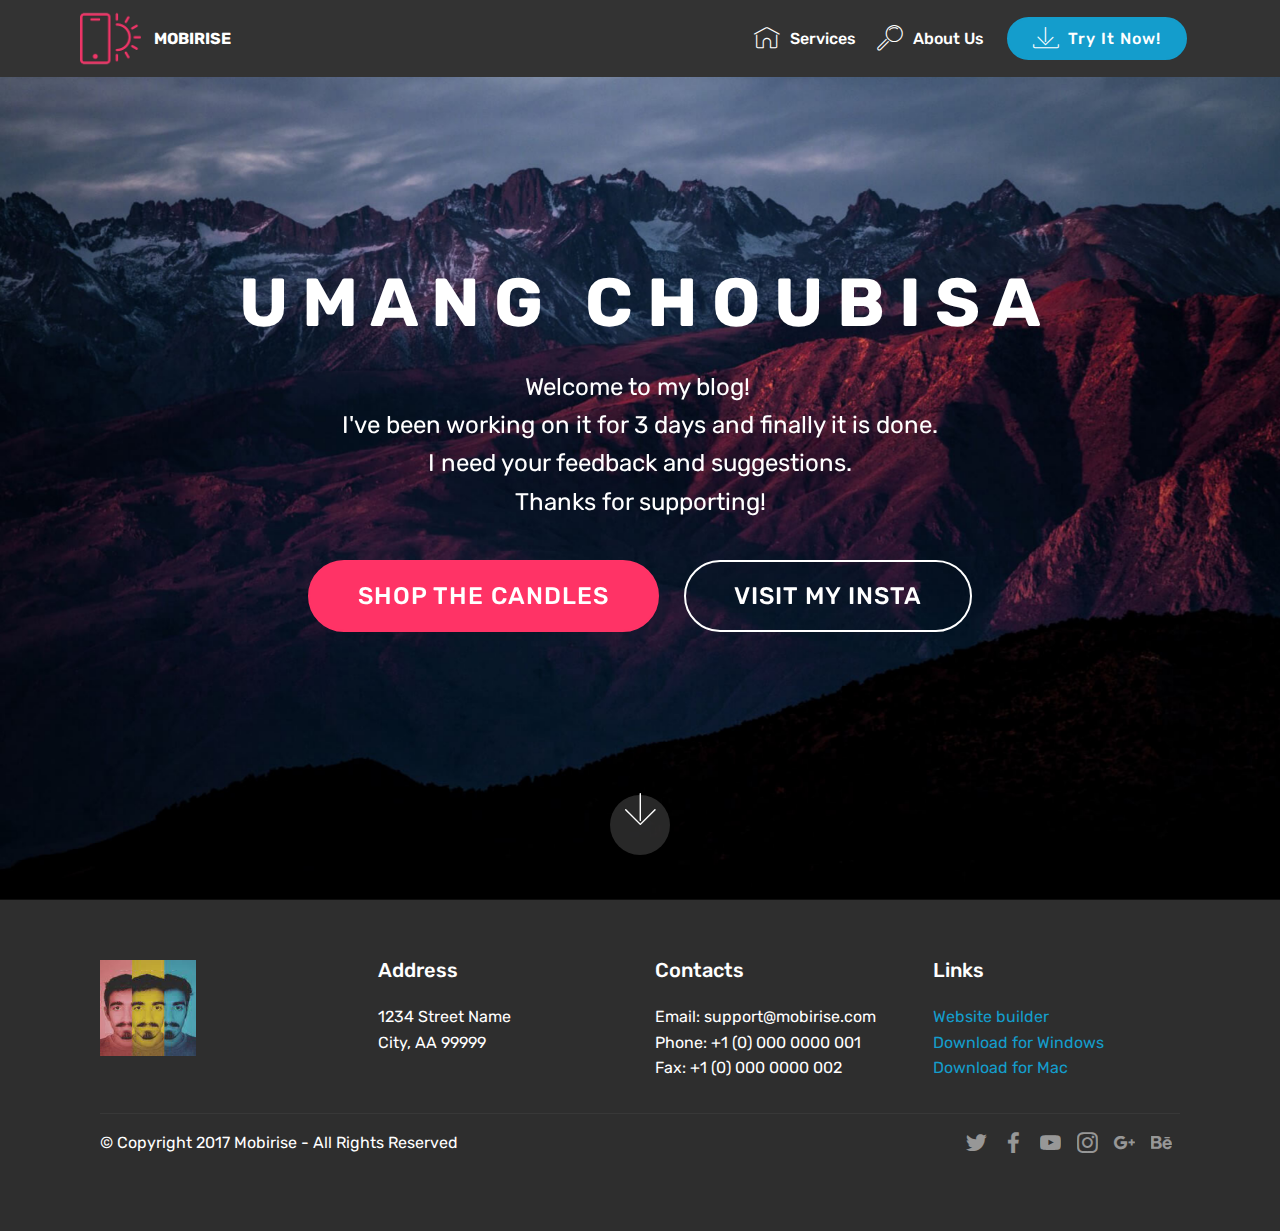
==== index.html @ 97d2ab3b "create github pages" ====
<!DOCTYPE html>
<html >
<head>
  <!-- Site made with Mobirise Website Builder v4.7.7, https://mobirise.com -->
  <meta charset="UTF-8">
  <meta http-equiv="X-UA-Compatible" content="IE=edge">
  <meta name="generator" content="Mobirise v4.7.7, mobirise.com">
  <meta name="viewport" content="width=device-width, initial-scale=1, minimum-scale=1">
  <link rel="shortcut icon" href="assets/images/logo2.png" type="image/x-icon">
  <meta name="description" content="">
  <title>Home</title>
  <link rel="stylesheet" href="assets/web/assets/mobirise-icons/mobirise-icons.css">
  <link rel="stylesheet" href="assets/tether/tether.min.css">
  <link rel="stylesheet" href="assets/bootstrap/css/bootstrap.min.css">
  <link rel="stylesheet" href="assets/bootstrap/css/bootstrap-grid.min.css">
  <link rel="stylesheet" href="assets/bootstrap/css/bootstrap-reboot.min.css">
  <link rel="stylesheet" href="assets/socicon/css/styles.css">
  <link rel="stylesheet" href="assets/dropdown/css/style.css">
  <link rel="stylesheet" href="assets/theme/css/style.css">
  <link rel="stylesheet" href="assets/mobirise/css/mbr-additional.css" type="text/css">
  
  
  
</head>
<body>
  <section class="menu cid-qTkzRZLJNu" once="menu" id="menu1-0">

    

    <nav class="navbar navbar-expand beta-menu navbar-dropdown align-items-center navbar-fixed-top navbar-toggleable-sm">
        <button class="navbar-toggler navbar-toggler-right" type="button" data-toggle="collapse" data-target="#navbarSupportedContent" aria-controls="navbarSupportedContent" aria-expanded="false" aria-label="Toggle navigation">
            <div class="hamburger">
                <span></span>
                <span></span>
                <span></span>
                <span></span>
            </div>
        </button>
        <div class="menu-logo">
            <div class="navbar-brand">
                <span class="navbar-logo">
                    <a href="https://mobirise.com">
                         <img src="assets/images/logo2.png" alt="Mobirise" style="height: 3.8rem;">
                    </a>
                </span>
                <span class="navbar-caption-wrap">
                    <a class="navbar-caption text-white display-4" href="https://mobirise.com">
                        MOBIRISE
                    </a>
                </span>
            </div>
        </div>
        <div class="collapse navbar-collapse" id="navbarSupportedContent">
            <ul class="navbar-nav nav-dropdown" data-app-modern-menu="true"><li class="nav-item">
                    <a class="nav-link link text-white display-4" href="https://mobirise.com">
                        <span class="mbri-home mbr-iconfont mbr-iconfont-btn"></span>
                        Services
                    </a>
                </li>
                <li class="nav-item">
                    <a class="nav-link link text-white display-4" href="https://mobirise.com">
                        <span class="mbri-search mbr-iconfont mbr-iconfont-btn"></span>
                        About Us
                    </a>
                </li></ul>
            <div class="navbar-buttons mbr-section-btn"><a class="btn btn-sm btn-primary display-4" href="https://mobirise.com">
                    <span class="mbri-save mbr-iconfont mbr-iconfont-btn "></span>
                    Try It Now!
                </a></div>
        </div>
    </nav>
</section>

<section class="engine"><a href="https://mobirise.me/u">bootstrap responsive templates</a></section><section class="cid-qTkA127IK8 mbr-fullscreen mbr-parallax-background" id="header2-1">

    

    

    <div class="container align-center">
        <div class="row justify-content-md-center">
            <div class="mbr-white col-md-10">
                <h1 class="mbr-section-title mbr-bold pb-3 mbr-fonts-style display-1">U M A N G &nbsp; C H O U B I S A</h1>
                
                <p class="mbr-text pb-3 mbr-fonts-style display-5">Welcome to my blog!&nbsp;<br>I've been working on it for 3 days and finally it is done.<br>I need your feedback and suggestions.<br>Thanks for supporting!</p>
                <div class="mbr-section-btn"><a class="btn btn-md btn-secondary display-5" href="https://mobirise.com">SHOP THE CANDLES</a>
                    <a class="btn btn-md btn-white-outline display-5" href="https://mobirise.com">VISIT MY INSTA</a></div>
            </div>
        </div>
    </div>
    <div class="mbr-arrow hidden-sm-down" aria-hidden="true">
        <a href="#next">
            <i class="mbri-down mbr-iconfont"></i>
        </a>
    </div>
</section>

<section class="cid-qTkAaeaxX5" id="footer1-2">

    

    

    <div class="container">
        <div class="media-container-row content text-white">
            <div class="col-12 col-md-3">
                <div class="media-wrap">
                    <a href="https://instagram.com/1mole_umang" target="_blank">
                        <img src="assets/images/30086499-2031780117078083-8196271169687519232-n-150x150.jpg" alt="Insta Profile" title="">
                    </a>
                </div>
            </div>
            <div class="col-12 col-md-3 mbr-fonts-style display-7">
                <h5 class="pb-3">
                    Address
                </h5>
                <p class="mbr-text">
                    1234 Street Name
                    <br>City, AA 99999
                </p>
            </div>
            <div class="col-12 col-md-3 mbr-fonts-style display-7">
                <h5 class="pb-3">
                    Contacts
                </h5>
                <p class="mbr-text">
                    Email: support@mobirise.com
                    <br>Phone: +1 (0) 000 0000 001
                    <br>Fax: +1 (0) 000 0000 002
                </p>
            </div>
            <div class="col-12 col-md-3 mbr-fonts-style display-7">
                <h5 class="pb-3">
                    Links
                </h5>
                <p class="mbr-text">
                    <a class="text-primary" href="https://mobirise.com/">Website builder</a>
                    <br><a class="text-primary" href="https://mobirise.com/mobirise-free-win.zip">Download for Windows</a>
                    <br><a class="text-primary" href="https://mobirise.com/mobirise-free-mac.zip">Download for Mac</a>
                </p>
            </div>
        </div>
        <div class="footer-lower">
            <div class="media-container-row">
                <div class="col-sm-12">
                    <hr>
                </div>
            </div>
            <div class="media-container-row mbr-white">
                <div class="col-sm-6 copyright">
                    <p class="mbr-text mbr-fonts-style display-7">
                        © Copyright 2017 Mobirise - All Rights Reserved
                    </p>
                </div>
                <div class="col-md-6">
                    <div class="social-list align-right">
                        <div class="soc-item">
                            <a href="https://twitter.com/mobirise" target="_blank">
                                <span class="socicon-twitter socicon mbr-iconfont mbr-iconfont-social"></span>
                            </a>
                        </div>
                        <div class="soc-item">
                            <a href="https://www.facebook.com/pages/Mobirise/1616226671953247" target="_blank">
                                <span class="socicon-facebook socicon mbr-iconfont mbr-iconfont-social"></span>
                            </a>
                        </div>
                        <div class="soc-item">
                            <a href="https://www.youtube.com/c/mobirise" target="_blank">
                                <span class="socicon-youtube socicon mbr-iconfont mbr-iconfont-social"></span>
                            </a>
                        </div>
                        <div class="soc-item">
                            <a href="https://instagram.com/mobirise" target="_blank">
                                <span class="socicon-instagram socicon mbr-iconfont mbr-iconfont-social"></span>
                            </a>
                        </div>
                        <div class="soc-item">
                            <a href="https://plus.google.com/u/0/+Mobirise" target="_blank">
                                <span class="socicon-googleplus socicon mbr-iconfont mbr-iconfont-social"></span>
                            </a>
                        </div>
                        <div class="soc-item">
                            <a href="https://www.behance.net/Mobirise" target="_blank">
                                <span class="socicon-behance socicon mbr-iconfont mbr-iconfont-social"></span>
                            </a>
                        </div>
                    </div>
                </div>
            </div>
        </div>
    </div>
</section>


  <script src="assets/web/assets/jquery/jquery.min.js"></script>
  <script src="assets/popper/popper.min.js"></script>
  <script src="assets/tether/tether.min.js"></script>
  <script src="assets/bootstrap/js/bootstrap.min.js"></script>
  <script src="assets/dropdown/js/script.min.js"></script>
  <script src="assets/touchswipe/jquery.touch-swipe.min.js"></script>
  <script src="assets/parallax/jarallax.min.js"></script>
  <script src="assets/smoothscroll/smooth-scroll.js"></script>
  <script src="assets/theme/js/script.js"></script>
  
  
</body>
</html>
---- assets/web/assets/mobirise-icons/mobirise-icons.css ----
@font-face {
  font-family: 'MobiriseIcons';
  src:  url('mobirise-icons.eot?spat4u');
  src:  url('mobirise-icons.eot?spat4u#iefix') format('embedded-opentype'),
    url('mobirise-icons.ttf?spat4u') format('truetype'),
    url('mobirise-icons.woff?spat4u') format('woff'),
    url('mobirise-icons.svg?spat4u#MobiriseIcons') format('svg');
  font-weight: normal;
  font-style: normal;
}

[class^="mbri-"], [class*=" mbri-"] {
  /* use !important to prevent issues with browser extensions that change fonts */
  font-family: MobiriseIcons !important;
  speak: none;
  font-style: normal;
  font-weight: normal;
  font-variant: normal;
  text-transform: none;
  line-height: 1;

  /* Better Font Rendering =========== */
  -webkit-font-smoothing: antialiased;
  -moz-osx-font-smoothing: grayscale;
}

.mbri-add-submenu:before {
  content: "\e900";
}
.mbri-alert:before {
  content: "\e901";
}
.mbri-align-center:before {
  content: "\e902";
}
.mbri-align-justify:before {
  content: "\e903";
}
.mbri-align-left:before {
  content: "\e904";
}
.mbri-align-right:before {
  content: "\e905";
}
.mbri-android:before {
  content: "\e906";
}
.mbri-apple:before {
  content: "\e907";
}
.mbri-arrow-down:before {
  content: "\e908";
}
.mbri-arrow-next:before {
  content: "\e909";
}
.mbri-arrow-prev:before {
  content: "\e90a";
}
.mbri-arrow-up:before {
  content: "\e90b";
}
.mbri-bold:before {
  content: "\e90c";
}
.mbri-bookmark:before {
  content: "\e90d";
}
.mbri-bootstrap:before {
  content: "\e90e";
}
.mbri-briefcase:before {
  content: "\e90f";
}
.mbri-browse:before {
  content: "\e910";
}
.mbri-bulleted-list:before {
  content: "\e911";
}
.mbri-calendar:before {
  content: "\e912";
}
.mbri-camera:before {
  content: "\e913";
}
.mbri-cart-add:before {
  content: "\e914";
}
.mbri-cart-full:before {
  content: "\e915";
}
.mbri-cash:before {
  content: "\e916";
}
.mbri-change-style:before {
  content: "\e917";
}
.mbri-chat:before {
  content: "\e918";
}
.mbri-clock:before {
  content: "\e919";
}
.mbri-close:before {
  content: "\e91a";
}
.mbri-cloud:before {
  content: "\e91b";
}
.mbri-code:before {
  content: "\e91c";
}
.mbri-contact-form:before {
  content: "\e91d";
}
.mbri-credit-card:before {
  content: "\e91e";
}
.mbri-cursor-click:before {
  content: "\e91f";
}
.mbri-cust-feedback:before {
  content: "\e920";
}
.mbri-database:before {
  content: "\e921";
}
.mbri-delivery:before {
  content: "\e922";
}
.mbri-desktop:before {
  content: "\e923";
}
.mbri-devices:before {
  content: "\e924";
}
.mbri-down:before {
  content: "\e925";
}
.mbri-download:before {
  content: "\e989";
}
.mbri-drag-n-drop:before {
  content: "\e927";
}
.mbri-drag-n-drop2:before {
  content: "\e928";
}
.mbri-edit:before {
  content: "\e929";
}
.mbri-edit2:before {
  content: "\e92a";
}
.mbri-error:before {
  content: "\e92b";
}
.mbri-extension:before {
  content: "\e92c";
}
.mbri-features:before {
  content: "\e92d";
}
.mbri-file:before {
  content: "\e92e";
}
.mbri-flag:before {
  content: "\e92f";
}
.mbri-folder:before {
  content: "\e930";
}
.mbri-gift:before {
  content: "\e931";
}
.mbri-github:before {
  content: "\e932";
}
.mbri-globe:before {
  content: "\e933";
}
.mbri-globe-2:before {
  content: "\e934";
}
.mbri-growing-chart:before {
  content: "\e935";
}
.mbri-hearth:before {
  content: "\e936";
}
.mbri-help:before {
  content: "\e937";
}
.mbri-home:before {
  content: "\e938";
}
.mbri-hot-cup:before {
  content: "\e939";
}
.mbri-idea:before {
  content: "\e93a";
}
.mbri-image-gallery:before {
  content: "\e93b";
}
.mbri-image-slider:before {
  content: "\e93c";
}
.mbri-info:before {
  content: "\e93d";
}
.mbri-italic:before {
  content: "\e93e";
}
.mbri-key:before {
  content: "\e93f";
}
.mbri-laptop:before {
  content: "\e940";
}
.mbri-layers:before {
  content: "\e941";
}
.mbri-left-right:before {
  content: "\e942";
}
.mbri-left:before {
  content: "\e943";
}
.mbri-letter:before {
  content: "\e944";
}
.mbri-like:before {
  content: "\e945";
}
.mbri-link:before {
  content: "\e946";
}
.mbri-lock:before {
  content: "\e947";
}
.mbri-login:before {
  content: "\e948";
}
.mbri-logout:before {
  content: "\e949";
}
.mbri-magic-stick:before {
  content: "\e94a";
}
.mbri-map-pin:before {
  content: "\e94b";
}
.mbri-menu:before {
  content: "\e94c";
}
.mbri-mobile:before {
  content: "\e94d";
}
.mbri-mobile2:before {
  content: "\e94e";
}
.mbri-mobirise:before {
  content: "\e94f";
}
.mbri-more-horizontal:before {
  content: "\e950";
}
.mbri-more-vertical:before {
  content: "\e951";
}
.mbri-music:before {
  content: "\e952";
}
.mbri-new-file:before {
  content: "\e953";
}
.mbri-numbered-list:before {
  content: "\e954";
}
.mbri-opened-folder:before {
  content: "\e955";
}
.mbri-pages:before {
  content: "\e956";
}
.mbri-paper-plane:before {
  content: "\e957";
}
.mbri-paperclip:before {
  content: "\e958";
}
.mbri-photo:before {
  content: "\e959";
}
.mbri-photos:before {
  content: "\e95a";
}
.mbri-pin:before {
  content: "\e95b";
}
.mbri-play:before {
  content: "\e95c";
}
.mbri-plus:before {
  content: "\e95d";
}
.mbri-preview:before {
  content: "\e95e";
}
.mbri-print:before {
  content: "\e95f";
}
.mbri-protect:before {
  content: "\e960";
}
.mbri-question:before {
  content: "\e961";
}
.mbri-quote-left:before {
  content: "\e962";
}
.mbri-quote-right:before {
  content: "\e963";
}
.mbri-refresh:before {
  content: "\e964";
}
.mbri-responsive:before {
  content: "\e965";
}
.mbri-right:before {
  content: "\e966";
}
.mbri-rocket:before {
  content: "\e967";
}
.mbri-sad-face:before {
  content: "\e968";
}
.mbri-sale:before {
  content: "\e969";
}
.mbri-save:before {
  content: "\e96a";
}
.mbri-search:before {
  content: "\e96b";
}
.mbri-setting:before {
  content: "\e96c";
}
.mbri-setting2:before {
  content: "\e96d";
}
.mbri-setting3:before {
  content: "\e96e";
}
.mbri-share:before {
  content: "\e96f";
}
.mbri-shopping-bag:before {
  content: "\e970";
}
.mbri-shopping-basket:before {
  content: "\e971";
}
.mbri-shopping-cart:before {
  content: "\e972";
}
.mbri-sites:before {
  content: "\e973";
}
.mbri-smile-face:before {
  content: "\e974";
}
.mbri-speed:before {
  content: "\e975";
}
.mbri-star:before {
  content: "\e976";
}
.mbri-success:before {
  content: "\e977";
}
.mbri-sun:before {
  content: "\e978";
}
.mbri-sun2:before {
  content: "\e979";
}
.mbri-tablet:before {
  content: "\e97a";
}
.mbri-tablet-vertical:before {
  content: "\e97b";
}
.mbri-target:before {
  content: "\e97c";
}
.mbri-timer:before {
  content: "\e97d";
}
.mbri-to-ftp:before {
  content: "\e97e";
}
.mbri-to-local-drive:before {
  content: "\e97f";
}
.mbri-touch-swipe:before {
  content: "\e980";
}
.mbri-touch:before {
  content: "\e981";
}
.mbri-trash:before {
  content: "\e982";
}
.mbri-underline:before {
  content: "\e983";
}
.mbri-unlink:before {
  content: "\e984";
}
.mbri-unlock:before {
  content: "\e985";
}
.mbri-up-down:before {
  content: "\e986";
}
.mbri-up:before {
  content: "\e987";
}
.mbri-update:before {
  content: "\e988";
}
.mbri-upload:before {
 content: "\e926"; 
}
.mbri-user:before {
  content: "\e98a";
}
.mbri-user2:before {
  content: "\e98b";
}
.mbri-users:before {
  content: "\e98c";
}
.mbri-video:before {
  content: "\e98d";
}
.mbri-video-play:before {
  content: "\e98e";
}
.mbri-watch:before {
  content: "\e98f";
}
.mbri-website-theme:before {
  content: "\e990";
}
.mbri-wifi:before {
  content: "\e991";
}
.mbri-windows:before {
  content: "\e992";
}
.mbri-zoom-out:before {
  content: "\e993";
}
.mbri-redo:before {
  content: "\e994";
}
.mbri-undo:before {
  content: "\e995";
}
---- assets/socicon/css/styles.css ----
@charset "UTF-8";

@font-face {
  font-family: "socicon";
  src:url("../fonts/socicon.eot");
  src:url("../fonts/socicon.eot?#iefix") format("embedded-opentype"),
    url("../fonts/socicon.woff") format("woff"),
    url("../fonts/socicon.ttf") format("truetype"),
    url("../fonts/socicon.svg#socicon") format("svg");
  font-weight: normal;
  font-style: normal;

}

[data-icon]:before {
  font-family: "socicon" !important;
  content: attr(data-icon);
  font-style: normal !important;
  font-weight: normal !important;
  font-variant: normal !important;
  text-transform: none !important;
  speak: none;
  line-height: 1;
  -webkit-font-smoothing: antialiased;
  -moz-osx-font-smoothing: grayscale;
}

[class^="socicon-"]:before,
[class*=" socicon-"]:before {
  font-family: "socicon" !important;
  font-style: normal !important;
  font-weight: normal !important;
  font-variant: normal !important;
  text-transform: none !important;
  speak: none;
  line-height: 1;
  -webkit-font-smoothing: antialiased;
  -moz-osx-font-smoothing: grayscale;
}

.socicon-modelmayhem:before {
  content: "\e000";
}
.socicon-mixcloud:before {
  content: "\e001";
}
.socicon-drupal:before {
  content: "\e002";
}
.socicon-swarm:before {
  content: "\e003";
}
.socicon-istock:before {
  content: "\e004";
}
.socicon-yammer:before {
  content: "\e005";
}
.socicon-ello:before {
  content: "\e006";
}
.socicon-stackoverflow:before {
  content: "\e007";
}
.socicon-persona:before {
  content: "\e008";
}
.socicon-triplej:before {
  content: "\e009";
}
.socicon-houzz:before {
  content: "\e00a";
}
.socicon-rss:before {
  content: "\e00b";
}
.socicon-paypal:before {
  content: "\e00c";
}
.socicon-odnoklassniki:before {
  content: "\e00d";
}
.socicon-airbnb:before {
  content: "\e00e";
}
.socicon-periscope:before {
  content: "\e00f";
}
.socicon-outlook:before {
  content: "\e010";
}
.socicon-coderwall:before {
  content: "\e011";
}
.socicon-tripadvisor:before {
  content: "\e012";
}
.socicon-appnet:before {
  content: "\e013";
}
.socicon-goodreads:before {
  content: "\e014";
}
.socicon-tripit:before {
  content: "\e015";
}
.socicon-lanyrd:before {
  content: "\e016";
}
.socicon-slideshare:before {
  content: "\e017";
}
.socicon-buffer:before {
  content: "\e018";
}
.socicon-disqus:before {
  content: "\e019";
}
.socicon-vkontakte:before {
  content: "\e01a";
}
.socicon-whatsapp:before {
  content: "\e01b";
}
.socicon-patreon:before {
  content: "\e01c";
}
.socicon-storehouse:before {
  content: "\e01d";
}
.socicon-pocket:before {
  content: "\e01e";
}
.socicon-mail:before {
  content: "\e01f";
}
.socicon-blogger:before {
  content: "\e020";
}
.socicon-technorati:before {
  content: "\e021";
}
.socicon-reddit:before {
  content: "\e022";
}
.socicon-dribbble:before {
  content: "\e023";
}
.socicon-stumbleupon:before {
  content: "\e024";
}
.socicon-digg:before {
  content: "\e025";
}
.socicon-envato:before {
  content: "\e026";
}
.socicon-behance:before {
  content: "\e027";
}
.socicon-delicious:before {
  content: "\e028";
}
.socicon-deviantart:before {
  content: "\e029";
}
.socicon-forrst:before {
  content: "\e02a";
}
.socicon-play:before {
  content: "\e02b";
}
.socicon-zerply:before {
  content: "\e02c";
}
.socicon-wikipedia:before {
  content: "\e02d";
}
.socicon-apple:before {
  content: "\e02e";
}
.socicon-flattr:before {
  content: "\e02f";
}
.socicon-github:before {
  content: "\e030";
}
.socicon-renren:before {
  content: "\e031";
}
.socicon-friendfeed:before {
  content: "\e032";
}
.socicon-newsvine:before {
  content: "\e033";
}
.socicon-identica:before {
  content: "\e034";
}
.socicon-bebo:before {
  content: "\e035";
}
.socicon-zynga:before {
  content: "\e036";
}
.socicon-steam:before {
  content: "\e037";
}
.socicon-xbox:before {
  content: "\e038";
}
.socicon-windows:before {
  content: "\e039";
}
.socicon-qq:before {
  content: "\e03a";
}
.socicon-douban:before {
  content: "\e03b";
}
.socicon-meetup:before {
  content: "\e03c";
}
.socicon-playstation:before {
  content: "\e03d";
}
.socicon-android:before {
  content: "\e03e";
}
.socicon-snapchat:before {
  content: "\e03f";
}
.socicon-twitter:before {
  content: "\e040";
}
.socicon-facebook:before {
  content: "\e041";
}
.socicon-googleplus:before {
  content: "\e042";
}
.socicon-pinterest:before {
  content: "\e043";
}
.socicon-foursquare:before {
  content: "\e044";
}
.socicon-yahoo:before {
  content: "\e045";
}
.socicon-skype:before {
  content: "\e046";
}
.socicon-yelp:before {
  content: "\e047";
}
.socicon-feedburner:before {
  content: "\e048";
}
.socicon-linkedin:before {
  content: "\e049";
}
.socicon-viadeo:before {
  content: "\e04a";
}
.socicon-xing:before {
  content: "\e04b";
}
.socicon-myspace:before {
  content: "\e04c";
}
.socicon-soundcloud:before {
  content: "\e04d";
}
.socicon-spotify:before {
  content: "\e04e";
}
.socicon-grooveshark:before {
  content: "\e04f";
}
.socicon-lastfm:before {
  content: "\e050";
}
.socicon-youtube:before {
  content: "\e051";
}
.socicon-vimeo:before {
  content: "\e052";
}
.socicon-dailymotion:before {
  content: "\e053";
}
.socicon-vine:before {
  content: "\e054";
}
.socicon-flickr:before {
  content: "\e055";
}
.socicon-500px:before {
  content: "\e056";
}
.socicon-wordpress:before {
  content: "\e058";
}
.socicon-tumblr:before {
  content: "\e059";
}
.socicon-twitch:before {
  content: "\e05a";
}
.socicon-8tracks:before {
  content: "\e05b";
}
.socicon-amazon:before {
  content: "\e05c";
}
.socicon-icq:before {
  content: "\e05d";
}
.socicon-smugmug:before {
  content: "\e05e";
}
.socicon-ravelry:before {
  content: "\e05f";
}
.socicon-weibo:before {
  content: "\e060";
}
.socicon-baidu:before {
  content: "\e061";
}
.socicon-angellist:before {
  content: "\e062";
}
.socicon-ebay:before {
  content: "\e063";
}
.socicon-imdb:before {
  content: "\e064";
}
.socicon-stayfriends:before {
  content: "\e065";
}
.socicon-residentadvisor:before {
  content: "\e066";
}
.socicon-google:before {
  content: "\e067";
}
.socicon-yandex:before {
  content: "\e068";
}
.socicon-sharethis:before {
  content: "\e069";
}
.socicon-bandcamp:before {
  content: "\e06a";
}
.socicon-itunes:before {
  content: "\e06b";
}
.socicon-deezer:before {
  content: "\e06c";
}
.socicon-telegram:before {
  content: "\e06e";
}
.socicon-openid:before {
  content: "\e06f";
}
.socicon-amplement:before {
  content: "\e070";
}
.socicon-viber:before {
  content: "\e071";
}
.socicon-zomato:before {
  content: "\e072";
}
.socicon-draugiem:before {
  content: "\e074";
}
.socicon-endomodo:before {
  content: "\e075";
}
.socicon-filmweb:before {
  content: "\e076";
}
.socicon-stackexchange:before {
  content: "\e077";
}
.socicon-wykop:before {
  content: "\e078";
}
.socicon-teamspeak:before {
  content: "\e079";
}
.socicon-teamviewer:before {
  content: "\e07a";
}
.socicon-ventrilo:before {
  content: "\e07b";
}
.socicon-younow:before {
  content: "\e07c";
}
.socicon-raidcall:before {
  content: "\e07d";
}
.socicon-mumble:before {
  content: "\e07e";
}
.socicon-medium:before {
  content: "\e06d";
}
.socicon-bebee:before {
  content: "\e07f";
}
.socicon-hitbox:before {
  content: "\e080";
}
.socicon-reverbnation:before {
  content: "\e081";
}
.socicon-formulr:before {
  content: "\e082";
}
.socicon-instagram:before {
  content: "\e057";
}
.socicon-battlenet:before {
  content: "\e083";
}
.socicon-chrome:before {
  content: "\e084";
}
.socicon-discord:before {
  content: "\e086";
}
.socicon-issuu:before {
  content: "\e087";
}
.socicon-macos:before {
  content: "\e088";
}
.socicon-firefox:before {
  content: "\e089";
}
.socicon-opera:before {
  content: "\e08d";
}
.socicon-keybase:before {
  content: "\e090";
}
.socicon-alliance:before {
  content: "\e091";
}
.socicon-livejournal:before {
  content: "\e092";
}
.socicon-googlephotos:before {
  content: "\e093";
}
.socicon-horde:before {
  content: "\e094";
}
.socicon-etsy:before {
  content: "\e095";
}
.socicon-zapier:before {
  content: "\e096";
}
.socicon-google-scholar:before {
  content: "\e097";
}
.socicon-researchgate:before {
  content: "\e098";
}
.socicon-wechat:before {
  content: "\e099";
}
.socicon-strava:before {
  content: "\e09a";
}
.socicon-line:before {
  content: "\e09b";
}
.socicon-lyft:before {
  content: "\e09c";
}
.socicon-uber:before {
  content: "\e09d";
}
.socicon-songkick:before {
  content: "\e09e";
}
.socicon-viewbug:before {
  content: "\e09f";
}
.socicon-googlegroups:before {
  content: "\e0a0";
}
.socicon-quora:before {
  content: "\e073";
}
.socicon-diablo:before {
  content: "\e085";
}
.socicon-blizzard:before {
  content: "\e0a1";
}
.socicon-hearthstone:before {
  content: "\e08b";
}
.socicon-heroes:before {
  content: "\e08a";
}
.socicon-overwatch:before {
  content: "\e08c";
}
.socicon-warcraft:before {
  content: "\e08e";
}
.socicon-starcraft:before {
  content: "\e08f";
}
.socicon-beam:before {
  content: "\e0a2";
}
.socicon-curse:before {
  content: "\e0a3";
}
.socicon-player:before {
  content: "\e0a4";
}
.socicon-streamjar:before {
  content: "\e0a5";
}
.socicon-nintendo:before {
  content: "\e0a6";
}
.socicon-hellocoton:before {
  content: "\e0a7";
}
---- assets/dropdown/css/style.css ----
.navbar-dropdown {
  left: 0;
  padding: 0;
  position: absolute;
  right: 0;
  top: 0;
  transition: all 0.45s ease;
  z-index: 1030;
  background: #282828; }
  .navbar-dropdown .navbar-logo {
    margin-right: 0.8rem;
    transition: margin 0.3s ease-in-out;
    vertical-align: middle; }
    .navbar-dropdown .navbar-logo img {
      height: 3.125rem;
      transition: all 0.3s ease-in-out; }
    .navbar-dropdown .navbar-logo.mbr-iconfont {
      font-size: 3.125rem;
      line-height: 3.125rem; }
  .navbar-dropdown .navbar-caption {
    font-weight: 700;
    white-space: normal;
    vertical-align: -4px;
    line-height: 3.125rem !important; }
    .navbar-dropdown .navbar-caption, .navbar-dropdown .navbar-caption:hover {
      color: inherit;
      text-decoration: none; }
  .navbar-dropdown .mbr-iconfont + .navbar-caption {
    vertical-align: -1px; }
  .navbar-dropdown.navbar-fixed-top {
    position: fixed; }
  .navbar-dropdown .navbar-brand span {
    vertical-align: -4px; }
  .navbar-dropdown.bg-color.transparent {
    background: none; }
  .navbar-dropdown.navbar-short .navbar-brand {
    padding: 0.625rem 0; }
    .navbar-dropdown.navbar-short .navbar-brand span {
      vertical-align: -1px; }
  .navbar-dropdown.navbar-short .navbar-caption {
    line-height: 2.375rem !important;
    vertical-align: -2px; }
  .navbar-dropdown.navbar-short .navbar-logo {
    margin-right: 0.5rem; }
    .navbar-dropdown.navbar-short .navbar-logo img {
      height: 2.375rem; }
    .navbar-dropdown.navbar-short .navbar-logo.mbr-iconfont {
      font-size: 2.375rem;
      line-height: 2.375rem; }
  .navbar-dropdown.navbar-short .mbr-table-cell {
    height: 3.625rem; }
  .navbar-dropdown .navbar-close {
    left: 0.6875rem;
    position: fixed;
    top: 0.75rem;
    z-index: 1000; }
  .navbar-dropdown .hamburger-icon {
    content: "";
    display: inline-block;
    vertical-align: middle;
    width: 16px;
    -webkit-box-shadow: 0 -6px 0 1px #282828,0 0 0 1px #282828,0 6px 0 1px #282828;
    -moz-box-shadow: 0 -6px 0 1px #282828,0 0 0 1px #282828,0 6px 0 1px #282828;
    box-shadow: 0 -6px 0 1px #282828,0 0 0 1px #282828,0 6px 0 1px #282828; }

.dropdown-menu .dropdown-toggle[data-toggle="dropdown-submenu"]::after {
  border-bottom: 0.35em solid transparent;
  border-left: 0.35em solid;
  border-right: 0;
  border-top: 0.35em solid transparent;
  margin-left: 0.3rem; }

.dropdown-menu .dropdown-item:focus {
  outline: 0; }

.nav-dropdown {
  font-size: 0.75rem;
  font-weight: 500;
  height: auto !important; }
  .nav-dropdown .nav-btn {
    padding-left: 1rem; }
  .nav-dropdown .link {
    margin: .667em 1.667em;
    font-weight: 500;
    padding: 0;
    transition: color .2s ease-in-out; }
    .nav-dropdown .link.dropdown-toggle {
      margin-right: 2.583em; }
      .nav-dropdown .link.dropdown-toggle::after {
        margin-left: .25rem;
        border-top: 0.35em solid;
        border-right: 0.35em solid transparent;
        border-left: 0.35em solid transparent;
        border-bottom: 0; }
      .nav-dropdown .link.dropdown-toggle[aria-expanded="true"] {
        margin: 0;
        padding: 0.667em 3.263em  0.667em 1.667em; }
  .nav-dropdown .link::after,
  .nav-dropdown .dropdown-item::after {
    color: inherit; }
  .nav-dropdown .btn {
    font-size: 0.75rem;
    font-weight: 700;
    letter-spacing: 0;
    margin-bottom: 0;
    padding-left: 1.25rem;
    padding-right: 1.25rem; }
  .nav-dropdown .dropdown-menu {
    border-radius: 0;
    border: 0;
    left: 0;
    margin: 0;
    padding-bottom: 1.25rem;
    padding-top: 1.25rem;
    position: relative; }
  .nav-dropdown .dropdown-submenu {
    margin-left: 0.125rem;
    top: 0; }
  .nav-dropdown .dropdown-item {
    font-weight: 500;
    line-height: 2;
    padding: 0.3846em 4.615em 0.3846em 1.5385em;
    position: relative;
    transition: color .2s ease-in-out, background-color .2s ease-in-out; }
    .nav-dropdown .dropdown-item::after {
      margin-top: -0.3077em;
      position: absolute;
      right: 1.1538em;
      top: 50%; }
    .nav-dropdown .dropdown-item:focus, .nav-dropdown .dropdown-item:hover {
      background: none; }

@media (max-width: 767px) {
  .nav-dropdown.navbar-toggleable-sm {
    bottom: 0;
    display: none;
    left: 0;
    overflow-x: hidden;
    position: fixed;
    top: 0;
    transform: translateX(-100%);
    -ms-transform: translateX(-100%);
    -webkit-transform: translateX(-100%);
    width: 18.75rem;
    z-index: 999; } }
.nav-dropdown.navbar-toggleable-xl {
  bottom: 0;
  display: none;
  left: 0;
  overflow-x: hidden;
  position: fixed;
  top: 0;
  transform: translateX(-100%);
  -ms-transform: translateX(-100%);
  -webkit-transform: translateX(-100%);
  width: 18.75rem;
  z-index: 999; }

.nav-dropdown-sm {
  display: block !important;
  overflow-x: hidden;
  overflow: auto;
  padding-top: 3.875rem; }
  .nav-dropdown-sm::after {
    content: "";
    display: block;
    height: 3rem;
    width: 100%; }
  .nav-dropdown-sm.collapse.in ~ .navbar-close {
    display: block !important; }
  .nav-dropdown-sm.collapsing, .nav-dropdown-sm.collapse.in {
    transform: translateX(0);
    -ms-transform: translateX(0);
    -webkit-transform: translateX(0);
    transition: all 0.25s ease-out;
    -webkit-transition: all 0.25s ease-out;
    background: #282828; }
  .nav-dropdown-sm.collapsing[aria-expanded="false"] {
    transform: translateX(-100%);
    -ms-transform: translateX(-100%);
    -webkit-transform: translateX(-100%); }
  .nav-dropdown-sm .nav-item {
    display: block;
    margin-left: 0 !important;
    padding-left: 0; }
  .nav-dropdown-sm .link,
  .nav-dropdown-sm .dropdown-item {
    border-top: 1px dotted rgba(255, 255, 255, 0.1);
    font-size: 0.8125rem;
    line-height: 1.6;
    margin: 0 !important;
    padding: 0.875rem 2.4rem 0.875rem 1.5625rem !important;
    position: relative;
    white-space: normal; }
    .nav-dropdown-sm .link:focus, .nav-dropdown-sm .link:hover,
    .nav-dropdown-sm .dropdown-item:focus,
    .nav-dropdown-sm .dropdown-item:hover {
      background: rgba(0, 0, 0, 0.2) !important;
      color: #c0a375; }
  .nav-dropdown-sm .nav-btn {
    position: relative;
    padding: 1.5625rem 1.5625rem 0 1.5625rem; }
    .nav-dropdown-sm .nav-btn::before {
      border-top: 1px dotted rgba(255, 255, 255, 0.1);
      content: "";
      left: 0;
      position: absolute;
      top: 0;
      width: 100%; }
    .nav-dropdown-sm .nav-btn + .nav-btn {
      padding-top: 0.625rem; }
      .nav-dropdown-sm .nav-btn + .nav-btn::before {
        display: none; }
  .nav-dropdown-sm .btn {
    padding: 0.625rem 0; }
  .nav-dropdown-sm .dropdown-toggle[data-toggle="dropdown-submenu"]::after {
    margin-left: .25rem;
    border-top: 0.35em solid;
    border-right: 0.35em solid transparent;
    border-left: 0.35em solid transparent;
    border-bottom: 0; }
  .nav-dropdown-sm .dropdown-toggle[data-toggle="dropdown-submenu"][aria-expanded="true"]::after {
    border-top: 0;
    border-right: 0.35em solid transparent;
    border-left: 0.35em solid transparent;
    border-bottom: 0.35em solid; }
  .nav-dropdown-sm .dropdown-menu {
    margin: 0;
    padding: 0;
    position: relative;
    top: 0;
    left: 0;
    width: 100%;
    border: 0;
    float: none;
    border-radius: 0;
    background: none; }
  .nav-dropdown-sm .dropdown-submenu {
    left: 100%;
    margin-left: 0.125rem;
    margin-top: -1.25rem;
    top: 0; }

.navbar-toggleable-sm .nav-dropdown .dropdown-menu {
  position: absolute; }

.navbar-toggleable-sm .nav-dropdown .dropdown-submenu {
  left: 100%;
  margin-left: 0.125rem;
  margin-top: -1.25rem;
  top: 0; }

.navbar-toggleable-sm.opened .nav-dropdown .dropdown-menu {
  position: relative; }

.navbar-toggleable-sm.opened .nav-dropdown .dropdown-submenu {
  left: 0;
  margin-left: 00rem;
  margin-top: 0rem;
  top: 0; }

.is-builder .nav-dropdown.collapsing {
  transition: none !important; }

/*# sourceMappingURL=style.css.map */
---- assets/theme/css/style.css ----
/*!
 * Mobirise v4 theme (https://mobirise.com/)
 * Copyright 2017 Mobirise
 */
section {
  background-color: #eeeeee; }

section,
.container,
.container-fluid {
  position: relative;
  word-wrap: break-word; }

a.mbr-iconfont:hover {
  text-decoration: none; }

.article .lead p, .article .lead ul, .article .lead ol, .article .lead pre, .article .lead blockquote {
  margin-bottom: 0; }

a {
  font-style: normal;
  font-weight: 400;
  cursor: pointer; }
  a, a:hover {
    text-decoration: none; }

figure {
  margin-bottom: 0; }

body {
  color: #232323; }

h1, h2, h3, h4, h5, h6,
.h1, .h2, .h3, .h4, .h5, .h6,
.display-1, .display-2, .display-3, .display-4 {
  line-height: 1;
  word-break: break-word;
  word-wrap: break-word; }

b, strong {
  font-weight: bold; }

blockquote {
  padding: 10px 0 10px 20px;
  position: relative;
  border-left: 2px solid;
  border-color: #ff3366; }

input:-webkit-autofill, input:-webkit-autofill:hover, input:-webkit-autofill:focus, input:-webkit-autofill:active {
  transition-delay: 9999s;
  transition-property: background-color, color; }

textarea[type="hidden"] {
  display: none; }

body {
  position: relative; }

section {
  background-position: 50% 50%;
  background-repeat: no-repeat;
  background-size: cover; }
  section .mbr-background-video,
  section .mbr-background-video-preview {
    position: absolute;
    bottom: 0;
    left: 0;
    right: 0;
    top: 0; }

.hidden {
  visibility: hidden; }

.mbr-z-index20 {
  z-index: 20; }

/*! Base colors */
.mbr-white {
  color: #ffffff; }

.mbr-black {
  color: #000000; }

.mbr-bg-white {
  background-color: #ffffff; }

.mbr-bg-black {
  background-color: #000000; }

/*! Text-aligns */
.align-left {
  text-align: left; }

.align-center {
  text-align: center; }

.align-right {
  text-align: right; }

@media (max-width: 767px) {
  .align-left, .align-center, .align-right, .mbr-section-btn, .mbr-section-title {
    text-align: center; } }
/*! Font-weight  */
.mbr-light {
  font-weight: 300; }

.mbr-regular {
  font-weight: 400; }

.mbr-semibold {
  font-weight: 500; }

.mbr-bold {
  font-weight: 700; }

/*! Media  */
.media-size-item {
  -webkit-flex: 1 1 auto;
  -moz-flex: 1 1 auto;
  -ms-flex: 1 1 auto;
  -o-flex: 1 1 auto;
  flex: 1 1 auto; }

.media-content {
  -webkit-flex-basis: 100%;
  flex-basis: 100%; }

.media-container-row {
  display: -ms-flexbox;
  display: -webkit-flex;
  display: flex;
  -webkit-flex-direction: row;
  -ms-flex-direction: row;
  flex-direction: row;
  -webkit-flex-wrap: wrap;
  -ms-flex-wrap: wrap;
  flex-wrap: wrap;
  -webkit-justify-content: center;
  -ms-flex-pack: center;
  justify-content: center;
  -webkit-align-content: center;
  -ms-flex-line-pack: center;
  align-content: center;
  -webkit-align-items: start;
  -ms-flex-align: start;
  align-items: start; }
  .media-container-row .media-size-item {
    width: 400px; }

.media-container-column {
  display: -ms-flexbox;
  display: -webkit-flex;
  display: flex;
  -webkit-flex-direction: column;
  -ms-flex-direction: column;
  flex-direction: column;
  -webkit-flex-wrap: wrap;
  -ms-flex-wrap: wrap;
  flex-wrap: wrap;
  -webkit-justify-content: center;
  -ms-flex-pack: center;
  justify-content: center;
  -webkit-align-content: center;
  -ms-flex-line-pack: center;
  align-content: center;
  -webkit-align-items: stretch;
  -ms-flex-align: stretch;
  align-items: stretch; }
  .media-container-column > * {
    width: 100%; }

@media (min-width: 992px) {
  .media-container-row {
    -webkit-flex-wrap: nowrap;
    -ms-flex-wrap: nowrap;
    flex-wrap: nowrap; } }
figure {
  overflow: hidden; }

figure[mbr-media-size] {
  transition: width 0.1s; }

.mbr-figure img, .mbr-figure iframe {
  display: block;
  width: 100%; }

.card {
  background-color: transparent;
  border: none; }

.card-img {
  text-align: center;
  flex-shrink: 0; }

.media {
  max-width: 100%;
  margin: 0 auto; }

.mbr-figure {
  -ms-flex-item-align: center;
  -ms-grid-row-align: center;
  -webkit-align-self: center;
  align-self: center; }

.media-container > div {
  max-width: 100%; }

.mbr-figure img, .card-img img {
  width: 100%; }

@media (max-width: 991px) {
  .media-size-item {
    width: auto !important; }

  .media {
    width: auto; }

  .mbr-figure {
    width: 100% !important; } }
/*! Buttons */
.mbr-section-btn {
  margin-left: -.25rem;
  margin-right: -.25rem;
  font-size: 0; }

nav .mbr-section-btn {
  margin-left: 0rem;
  margin-right: 0rem; }

/*! Btn icon margin */
.btn .mbr-iconfont, .btn.btn-sm .mbr-iconfont {
  cursor: pointer;
  margin-right: 0.5rem; }

.btn.btn-md .mbr-iconfont, .btn.btn-md .mbr-iconfont {
  margin-right: 0.8rem; }

.mbr-regular {
  font-weight: 400; }

.mbr-semibold {
  font-weight: 500; }

.mbr-bold {
  font-weight: 700; }

[type="submit"] {
  -webkit-appearance: none; }

/*! Full-screen */
.mbr-fullscreen .mbr-overlay {
  min-height: 100vh; }

.mbr-fullscreen {
  display: flex;
  display: -webkit-flex;
  display: -moz-flex;
  display: -ms-flex;
  display: -o-flex;
  align-items: center;
  -webkit-align-items: center;
  min-height: 100vh;
  padding-top: 3rem;
  padding-bottom: 3rem; }

/*! Map */
.map {
  height: 25rem;
  position: relative; }
  .map iframe {
    width: 100%;
    height: 100%; }

/* Form */
.form-asterisk {
  font-family: initial;
  position: absolute;
  top: -2px;
  font-weight: normal; }

/*! Scroll to top arrow */
.mbr-arrow-up {
  bottom: 25px;
  right: 90px;
  position: fixed;
  text-align: right;
  z-index: 5000;
  color: #ffffff;
  font-size: 32px;
  transform: rotate(180deg);
  -webkit-transform: rotate(180deg); }

.mbr-arrow-up a {
  background: rgba(0, 0, 0, 0.2);
  border-radius: 3px;
  color: #fff;
  display: inline-block;
  height: 60px;
  width: 60px;
  outline-style: none !important;
  position: relative;
  text-decoration: none;
  transition: all .3s ease-in-out;
  cursor: pointer;
  text-align: center; }
  .mbr-arrow-up a:hover {
    background-color: rgba(0, 0, 0, 0.4); }
  .mbr-arrow-up a i {
    line-height: 60px; }

.mbr-arrow-up-icon {
  display: block;
  color: #fff; }

.mbr-arrow-up-icon::before {
  content: "\203a";
  display: inline-block;
  font-family: serif;
  font-size: 32px;
  line-height: 1;
  font-style: normal;
  position: relative;
  top: 6px;
  left: -4px;
  -webkit-transform: rotate(-90deg);
  transform: rotate(-90deg); }

/*! Arrow Down */
.mbr-arrow {
  position: absolute;
  bottom: 45px;
  left: 50%;
  width: 60px;
  height: 60px;
  cursor: pointer;
  background-color: rgba(80, 80, 80, 0.5);
  border-radius: 50%;
  -webkit-transform: translateX(-50%);
  transform: translateX(-50%); }
  .mbr-arrow > a {
    display: inline-block;
    text-decoration: none;
    outline-style: none;
    -webkit-animation: arrowdown 1.7s ease-in-out infinite;
    animation: arrowdown 1.7s ease-in-out infinite; }
    .mbr-arrow > a > i {
      position: absolute;
      top: -2px;
      left: 15px;
      font-size: 2rem; }

@keyframes arrowdown {
  0% {
    transform: translateY(0px);
    -webkit-transform: translateY(0px); }
  50% {
    transform: translateY(-5px);
    -webkit-transform: translateY(-5px); }
  100% {
    transform: translateY(0px);
    -webkit-transform: translateY(0px); } }
@-webkit-keyframes arrowdown {
  0% {
    transform: translateY(0px);
    -webkit-transform: translateY(0px); }
  50% {
    transform: translateY(-5px);
    -webkit-transform: translateY(-5px); }
  100% {
    transform: translateY(0px);
    -webkit-transform: translateY(0px); } }
@media (max-width: 500px) {
  .mbr-arrow-up {
    left: 50%;
    right: auto;
    transform: translateX(-50%) rotate(180deg);
    -webkit-transform: translateX(-50%) rotate(180deg); } }
/*Gradients animation*/
@keyframes gradient-animation {
  from {
    background-position: 0% 100%;
    animation-timing-function: ease-in-out; }
  to {
    background-position: 100% 0%;
    animation-timing-function: ease-in-out; } }
@-webkit-keyframes gradient-animation {
  from {
    background-position: 0% 100%;
    animation-timing-function: ease-in-out; }
  to {
    background-position: 100% 0%;
    animation-timing-function: ease-in-out; } }
.bg-gradient {
  background-size: 200% 200%;
  animation: gradient-animation 5s infinite alternate;
  -webkit-animation: gradient-animation 5s infinite alternate; }

.menu .navbar-brand {
  display: -webkit-flex; }
  .menu .navbar-brand span {
    display: flex;
    display: -webkit-flex; }
  .menu .navbar-brand .navbar-caption-wrap {
    display: -webkit-flex; }
  .menu .navbar-brand .navbar-logo img {
    display: -webkit-flex; }
@media (min-width: 768px) and (max-width: 991px) {
  .menu .navbar-toggleable-sm .navbar-nav {
    display: -webkit-box;
    display: -webkit-flex;
    display: -ms-flexbox; } }
@media (min-width: 992px) {
  .menu .navbar-nav.nav-dropdown {
    display: -webkit-flex; }
  .menu .navbar-toggleable-sm .navbar-collapse {
    display: -webkit-flex !important; } }

/*# sourceMappingURL=style.css.map */
.engine {
	position: absolute;
	text-indent: -2400px;
	text-align: center;
	padding: 0;
	top: 0;
	left: -2400px;
}
---- assets/mobirise/css/mbr-additional.css ----
@import url(https://fonts.googleapis.com/css?family=Rubik:300,300i,400,400i,500,500i,700,700i,900,900i);





body {
  font-style: normal;
  line-height: 1.5;
}
.mbr-section-title {
  font-style: normal;
  line-height: 1.2;
}
.mbr-section-subtitle {
  line-height: 1.3;
}
.mbr-text {
  font-style: normal;
  line-height: 1.6;
}
.display-1 {
  font-family: 'Rubik', sans-serif;
  font-size: 4.25rem;
}
.display-1 > .mbr-iconfont {
  font-size: 6.8rem;
}
.display-2 {
  font-family: 'Rubik', sans-serif;
  font-size: 3rem;
}
.display-2 > .mbr-iconfont {
  font-size: 4.8rem;
}
.display-4 {
  font-family: 'Rubik', sans-serif;
  font-size: 1rem;
}
.display-4 > .mbr-iconfont {
  font-size: 1.6rem;
}
.display-5 {
  font-family: 'Rubik', sans-serif;
  font-size: 1.5rem;
}
.display-5 > .mbr-iconfont {
  font-size: 2.4rem;
}
.display-7 {
  font-family: 'Rubik', sans-serif;
  font-size: 1rem;
}
.display-7 > .mbr-iconfont {
  font-size: 1.6rem;
}
/* ---- Fluid typography for mobile devices ---- */
/* 1.4 - font scale ratio ( bootstrap == 1.42857 ) */
/* 100vw - current viewport width */
/* (48 - 20)  48 == 48rem == 768px, 20 == 20rem == 320px(minimal supported viewport) */
/* 0.65 - min scale variable, may vary */
@media (max-width: 768px) {
  .display-1 {
    font-size: 3.4rem;
    font-size: calc( 2.1374999999999997rem + (4.25 - 2.1374999999999997) * ((100vw - 20rem) / (48 - 20)));
    line-height: calc( 1.4 * (2.1374999999999997rem + (4.25 - 2.1374999999999997) * ((100vw - 20rem) / (48 - 20))));
  }
  .display-2 {
    font-size: 2.4rem;
    font-size: calc( 1.7rem + (3 - 1.7) * ((100vw - 20rem) / (48 - 20)));
    line-height: calc( 1.4 * (1.7rem + (3 - 1.7) * ((100vw - 20rem) / (48 - 20))));
  }
  .display-4 {
    font-size: 0.8rem;
    font-size: calc( 1rem + (1 - 1) * ((100vw - 20rem) / (48 - 20)));
    line-height: calc( 1.4 * (1rem + (1 - 1) * ((100vw - 20rem) / (48 - 20))));
  }
  .display-5 {
    font-size: 1.2rem;
    font-size: calc( 1.175rem + (1.5 - 1.175) * ((100vw - 20rem) / (48 - 20)));
    line-height: calc( 1.4 * (1.175rem + (1.5 - 1.175) * ((100vw - 20rem) / (48 - 20))));
  }
}
/* Buttons */
.btn {
  font-weight: 500;
  border-width: 2px;
  font-style: normal;
  letter-spacing: 1px;
  margin: .4rem .8rem;
  white-space: normal;
  -webkit-transition: all 0.3s ease-in-out;
  -moz-transition: all 0.3s ease-in-out;
  transition: all 0.3s ease-in-out;
  padding: 1rem 3rem;
  border-radius: 3px;
  display: inline-flex;
  align-items: center;
  justify-content: center;
  word-break: break-word;
}
.btn-sm {
  font-weight: 500;
  letter-spacing: 1px;
  -webkit-transition: all 0.3s ease-in-out;
  -moz-transition: all 0.3s ease-in-out;
  transition: all 0.3s ease-in-out;
  padding: 0.6rem 1.5rem;
  border-radius: 3px;
}
.btn-md {
  font-weight: 500;
  letter-spacing: 1px;
  margin: .4rem .8rem !important;
  -webkit-transition: all 0.3s ease-in-out;
  -moz-transition: all 0.3s ease-in-out;
  transition: all 0.3s ease-in-out;
  padding: 1rem 3rem;
  border-radius: 3px;
}
.btn-lg {
  font-weight: 500;
  letter-spacing: 1px;
  margin: .4rem .8rem !important;
  -webkit-transition: all 0.3s ease-in-out;
  -moz-transition: all 0.3s ease-in-out;
  transition: all 0.3s ease-in-out;
  padding: 1.2rem 3.2rem;
  border-radius: 3px;
}
.bg-primary {
  background-color: #149dcc !important;
}
.bg-success {
  background-color: #f7ed4a !important;
}
.bg-info {
  background-color: #82786e !important;
}
.bg-warning {
  background-color: #879a9f !important;
}
.bg-danger {
  background-color: #b1a374 !important;
}
.btn-primary,
.btn-primary:active {
  background-color: #149dcc !important;
  border-color: #149dcc !important;
  color: #ffffff !important;
}
.btn-primary:hover,
.btn-primary:focus,
.btn-primary.focus,
.btn-primary.active {
  color: #ffffff !important;
  background-color: #0d6786 !important;
  border-color: #0d6786 !important;
}
.btn-primary.disabled,
.btn-primary:disabled {
  color: #ffffff !important;
  background-color: #0d6786 !important;
  border-color: #0d6786 !important;
}
.btn-secondary,
.btn-secondary:active {
  background-color: #ff3366 !important;
  border-color: #ff3366 !important;
  color: #ffffff !important;
}
.btn-secondary:hover,
.btn-secondary:focus,
.btn-secondary.focus,
.btn-secondary.active {
  color: #ffffff !important;
  background-color: #e50039 !important;
  border-color: #e50039 !important;
}
.btn-secondary.disabled,
.btn-secondary:disabled {
  color: #ffffff !important;
  background-color: #e50039 !important;
  border-color: #e50039 !important;
}
.btn-info,
.btn-info:active {
  background-color: #82786e !important;
  border-color: #82786e !important;
  color: #ffffff !important;
}
.btn-info:hover,
.btn-info:focus,
.btn-info.focus,
.btn-info.active {
  color: #ffffff !important;
  background-color: #59524b !important;
  border-color: #59524b !important;
}
.btn-info.disabled,
.btn-info:disabled {
  color: #ffffff !important;
  background-color: #59524b !important;
  border-color: #59524b !important;
}
.btn-success,
.btn-success:active {
  background-color: #f7ed4a !important;
  border-color: #f7ed4a !important;
  color: #3f3c03 !important;
}
.btn-success:hover,
.btn-success:focus,
.btn-success.focus,
.btn-success.active {
  color: #3f3c03 !important;
  background-color: #eadd0a !important;
  border-color: #eadd0a !important;
}
.btn-success.disabled,
.btn-success:disabled {
  color: #3f3c03 !important;
  background-color: #eadd0a !important;
  border-color: #eadd0a !important;
}
.btn-warning,
.btn-warning:active {
  background-color: #879a9f !important;
  border-color: #879a9f !important;
  color: #ffffff !important;
}
.btn-warning:hover,
.btn-warning:focus,
.btn-warning.focus,
.btn-warning.active {
  color: #ffffff !important;
  background-color: #617479 !important;
  border-color: #617479 !important;
}
.btn-warning.disabled,
.btn-warning:disabled {
  color: #ffffff !important;
  background-color: #617479 !important;
  border-color: #617479 !important;
}
.btn-danger,
.btn-danger:active {
  background-color: #b1a374 !important;
  border-color: #b1a374 !important;
  color: #ffffff !important;
}
.btn-danger:hover,
.btn-danger:focus,
.btn-danger.focus,
.btn-danger.active {
  color: #ffffff !important;
  background-color: #8b7d4e !important;
  border-color: #8b7d4e !important;
}
.btn-danger.disabled,
.btn-danger:disabled {
  color: #ffffff !important;
  background-color: #8b7d4e !important;
  border-color: #8b7d4e !important;
}
.btn-white {
  color: #333333 !important;
}
.btn-white,
.btn-white:active {
  background-color: #ffffff !important;
  border-color: #ffffff !important;
  color: #808080 !important;
}
.btn-white:hover,
.btn-white:focus,
.btn-white.focus,
.btn-white.active {
  color: #808080 !important;
  background-color: #d9d9d9 !important;
  border-color: #d9d9d9 !important;
}
.btn-white.disabled,
.btn-white:disabled {
  color: #808080 !important;
  background-color: #d9d9d9 !important;
  border-color: #d9d9d9 !important;
}
.btn-black,
.btn-black:active {
  background-color: #333333 !important;
  border-color: #333333 !important;
  color: #ffffff !important;
}
.btn-black:hover,
.btn-black:focus,
.btn-black.focus,
.btn-black.active {
  color: #ffffff !important;
  background-color: #0d0d0d !important;
  border-color: #0d0d0d !important;
}
.btn-black.disabled,
.btn-black:disabled {
  color: #ffffff !important;
  background-color: #0d0d0d !important;
  border-color: #0d0d0d !important;
}
.btn-primary-outline,
.btn-primary-outline:active {
  background: none;
  border-color: #0b566f;
  color: #0b566f;
}
.btn-primary-outline:hover,
.btn-primary-outline:focus,
.btn-primary-outline.focus,
.btn-primary-outline.active {
  color: #ffffff;
  background-color: #149dcc;
  border-color: #149dcc;
}
.btn-primary-outline.disabled,
.btn-primary-outline:disabled {
  color: #ffffff !important;
  background-color: #149dcc !important;
  border-color: #149dcc !important;
}
.btn-secondary-outline,
.btn-secondary-outline:active {
  background: none;
  border-color: #cc0033;
  color: #cc0033;
}
.btn-secondary-outline:hover,
.btn-secondary-outline:focus,
.btn-secondary-outline.focus,
.btn-secondary-outline.active {
  color: #ffffff;
  background-color: #ff3366;
  border-color: #ff3366;
}
.btn-secondary-outline.disabled,
.btn-secondary-outline:disabled {
  color: #ffffff !important;
  background-color: #ff3366 !important;
  border-color: #ff3366 !important;
}
.btn-info-outline,
.btn-info-outline:active {
  background: none;
  border-color: #4b453f;
  color: #4b453f;
}
.btn-info-outline:hover,
.btn-info-outline:focus,
.btn-info-outline.focus,
.btn-info-outline.active {
  color: #ffffff;
  background-color: #82786e;
  border-color: #82786e;
}
.btn-info-outline.disabled,
.btn-info-outline:disabled {
  color: #ffffff !important;
  background-color: #82786e !important;
  border-color: #82786e !important;
}
.btn-success-outline,
.btn-success-outline:active {
  background: none;
  border-color: #d2c609;
  color: #d2c609;
}
.btn-success-outline:hover,
.btn-success-outline:focus,
.btn-success-outline.focus,
.btn-success-outline.active {
  color: #3f3c03;
  background-color: #f7ed4a;
  border-color: #f7ed4a;
}
.btn-success-outline.disabled,
.btn-success-outline:disabled {
  color: #3f3c03 !important;
  background-color: #f7ed4a !important;
  border-color: #f7ed4a !important;
}
.btn-warning-outline,
.btn-warning-outline:active {
  background: none;
  border-color: #55666b;
  color: #55666b;
}
.btn-warning-outline:hover,
.btn-warning-outline:focus,
.btn-warning-outline.focus,
.btn-warning-outline.active {
  color: #ffffff;
  background-color: #879a9f;
  border-color: #879a9f;
}
.btn-warning-outline.disabled,
.btn-warning-outline:disabled {
  color: #ffffff !important;
  background-color: #879a9f !important;
  border-color: #879a9f !important;
}
.btn-danger-outline,
.btn-danger-outline:active {
  background: none;
  border-color: #7a6e45;
  color: #7a6e45;
}
.btn-danger-outline:hover,
.btn-danger-outline:focus,
.btn-danger-outline.focus,
.btn-danger-outline.active {
  color: #ffffff;
  background-color: #b1a374;
  border-color: #b1a374;
}
.btn-danger-outline.disabled,
.btn-danger-outline:disabled {
  color: #ffffff !important;
  background-color: #b1a374 !important;
  border-color: #b1a374 !important;
}
.btn-black-outline,
.btn-black-outline:active {
  background: none;
  border-color: #000000;
  color: #000000;
}
.btn-black-outline:hover,
.btn-black-outline:focus,
.btn-black-outline.focus,
.btn-black-outline.active {
  color: #ffffff;
  background-color: #333333;
  border-color: #333333;
}
.btn-black-outline.disabled,
.btn-black-outline:disabled {
  color: #ffffff !important;
  background-color: #333333 !important;
  border-color: #333333 !important;
}
.btn-white-outline,
.btn-white-outline:active,
.btn-white-outline.active {
  background: none;
  border-color: #ffffff;
  color: #ffffff;
}
.btn-white-outline:hover,
.btn-white-outline:focus,
.btn-white-outline.focus {
  color: #333333;
  background-color: #ffffff;
  border-color: #ffffff;
}
.text-primary {
  color: #149dcc !important;
}
.text-secondary {
  color: #ff3366 !important;
}
.text-success {
  color: #f7ed4a !important;
}
.text-info {
  color: #82786e !important;
}
.text-warning {
  color: #879a9f !important;
}
.text-danger {
  color: #b1a374 !important;
}
.text-white {
  color: #ffffff !important;
}
.text-black {
  color: #000000 !important;
}
a.text-primary:hover,
a.text-primary:focus {
  color: #0b566f !important;
}
a.text-secondary:hover,
a.text-secondary:focus {
  color: #cc0033 !important;
}
a.text-success:hover,
a.text-success:focus {
  color: #d2c609 !important;
}
a.text-info:hover,
a.text-info:focus {
  color: #4b453f !important;
}
a.text-warning:hover,
a.text-warning:focus {
  color: #55666b !important;
}
a.text-danger:hover,
a.text-danger:focus {
  color: #7a6e45 !important;
}
a.text-white:hover,
a.text-white:focus {
  color: #b3b3b3 !important;
}
a.text-black:hover,
a.text-black:focus {
  color: #4d4d4d !important;
}
.alert-success {
  background-color: #70c770;
}
.alert-info {
  background-color: #82786e;
}
.alert-warning {
  background-color: #879a9f;
}
.alert-danger {
  background-color: #b1a374;
}
.mbr-section-btn a.btn:not(.btn-form) {
  border-radius: 100px;
}
.mbr-section-btn a.btn:not(.btn-form):hover,
.mbr-section-btn a.btn:not(.btn-form):focus {
  box-shadow: none !important;
}
.mbr-section-btn a.btn:not(.btn-form):hover,
.mbr-section-btn a.btn:not(.btn-form):focus {
  box-shadow: 0 10px 40px 0 rgba(0, 0, 0, 0.2) !important;
  -webkit-box-shadow: 0 10px 40px 0 rgba(0, 0, 0, 0.2) !important;
}
.mbr-gallery-filter li a {
  border-radius: 100px !important;
}
.mbr-gallery-filter li.active .btn {
  background-color: #149dcc;
  border-color: #149dcc;
  color: #ffffff;
}
.mbr-gallery-filter li.active .btn:focus {
  box-shadow: none;
}
.nav-tabs .nav-link {
  border-radius: 100px !important;
}
.btn-form {
  border-radius: 0;
}
.btn-form:hover {
  cursor: pointer;
}
a,
a:hover {
  color: #149dcc;
}
.mbr-plan-header.bg-primary .mbr-plan-subtitle,
.mbr-plan-header.bg-primary .mbr-plan-price-desc {
  color: #b4e6f8;
}
.mbr-plan-header.bg-success .mbr-plan-subtitle,
.mbr-plan-header.bg-success .mbr-plan-price-desc {
  color: #ffffff;
}
.mbr-plan-header.bg-info .mbr-plan-subtitle,
.mbr-plan-header.bg-info .mbr-plan-price-desc {
  color: #beb8b2;
}
.mbr-plan-header.bg-warning .mbr-plan-subtitle,
.mbr-plan-header.bg-warning .mbr-plan-price-desc {
  color: #ced6d8;
}
.mbr-plan-header.bg-danger .mbr-plan-subtitle,
.mbr-plan-header.bg-danger .mbr-plan-price-desc {
  color: #dfd9c6;
}
/* Scroll to top button*/
.scrollToTop_wraper {
  display: none;
}
#scrollToTop a i:before {
  content: '';
  position: absolute;
  height: 40%;
  top: 25%;
  background: #fff;
  width: 2px;
  left: calc(50% - 1px);
}
#scrollToTop a i:after {
  content: '';
  position: absolute;
  display: block;
  border-top: 2px solid #fff;
  border-right: 2px solid #fff;
  width: 40%;
  height: 40%;
  left: 30%;
  bottom: 30%;
  transform: rotate(135deg);
}
/* Others*/
.note-check a[data-value=Rubik] {
  font-style: normal;
}
.mbr-arrow a {
  color: #ffffff;
}
@media (max-width: 767px) {
  .mbr-arrow {
    display: none;
  }
}
.form-control-label {
  position: relative;
  cursor: pointer;
  margin-bottom: .357em;
  padding: 0;
}
.alert {
  color: #ffffff;
  border-radius: 0;
  border: 0;
  font-size: .875rem;
  line-height: 1.5;
  margin-bottom: 1.875rem;
  padding: 1.25rem;
  position: relative;
}
.alert.alert-form::after {
  background-color: inherit;
  bottom: -7px;
  content: "";
  display: block;
  height: 14px;
  left: 50%;
  margin-left: -7px;
  position: absolute;
  transform: rotate(45deg);
  width: 14px;
}
.form-control {
  background-color: #f5f5f5;
  box-shadow: none;
  color: #565656;
  font-family: 'Rubik', sans-serif;
  font-size: 1rem;
  line-height: 1.43;
  min-height: 3.5em;
  padding: 1.07em .5em;
}
.form-control > .mbr-iconfont {
  font-size: 1.6rem;
}
.form-control,
.form-control:focus {
  border: 1px solid #e8e8e8;
}
.form-active .form-control:invalid {
  border-color: red;
}
.mbr-overlay {
  background-color: #000;
  bottom: 0;
  left: 0;
  opacity: .5;
  position: absolute;
  right: 0;
  top: 0;
  z-index: 0;
}
blockquote {
  font-style: italic;
  padding: 10px 0 10px 20px;
  font-size: 1.09rem;
  position: relative;
  border-color: #149dcc;
  border-width: 3px;
}
ul,
ol,
pre,
blockquote {
  margin-bottom: 2.3125rem;
}
pre {
  background: #f4f4f4;
  padding: 10px 24px;
  white-space: pre-wrap;
}
.inactive {
  -webkit-user-select: none;
  -moz-user-select: none;
  -ms-user-select: none;
  user-select: none;
  pointer-events: none;
  -webkit-user-drag: none;
  user-drag: none;
}
.mbr-section__comments .row {
  justify-content: center;
}
/* Forms */
.mbr-form .btn {
  margin: .4rem 0;
}
.mbr-form .input-group-btn a.btn {
  border-radius: 100px !important;
}
.mbr-form .input-group-btn a.btn:hover {
  box-shadow: 0 10px 40px 0 rgba(0, 0, 0, 0.2);
}
.mbr-form .input-group-btn button[type="submit"] {
  border-radius: 100px !important;
  padding: 1rem 3rem;
}
.mbr-form .input-group-btn button[type="submit"]:hover {
  box-shadow: 0 10px 40px 0 rgba(0, 0, 0, 0.2);
}
.form2 .form-control {
  border-top-left-radius: 100px;
  border-bottom-left-radius: 100px;
}
.form2 .input-group-btn a.btn {
  border-top-left-radius: 0 !important;
  border-bottom-left-radius: 0 !important;
}
.form2 .input-group-btn button[type="submit"] {
  border-top-left-radius: 0 !important;
  border-bottom-left-radius: 0 !important;
}
.form3 input[type="email"] {
  border-radius: 100px !important;
}
@media (max-width: 349px) {
  .form2 input[type="email"] {
    border-radius: 100px !important;
  }
  .form2 .input-group-btn a.btn {
    border-radius: 100px !important;
  }
  .form2 .input-group-btn button[type="submit"] {
    border-radius: 100px !important;
  }
}
@media (max-width: 767px) {
  .btn {
    font-size: .75rem !important;
  }
  .btn .mbr-iconfont {
    font-size: 1rem !important;
  }
}
/* Social block */
.btn-social {
  font-size: 20px;
  border-radius: 50%;
  padding: 0;
  width: 44px;
  height: 44px;
  line-height: 44px;
  text-align: center;
  position: relative;
  border: 2px solid #c0a375;
  border-color: #149dcc;
  color: #232323;
  cursor: pointer;
}
.btn-social i {
  top: 0;
  line-height: 44px;
  width: 44px;
}
.btn-social:hover {
  color: #fff;
  background: #149dcc;
}
.btn-social + .btn {
  margin-left: .1rem;
}
/* Footer */
.mbr-footer-content li::before,
.mbr-footer .mbr-contacts li::before {
  background: #149dcc;
}
.mbr-footer-content li a:hover,
.mbr-footer .mbr-contacts li a:hover {
  color: #149dcc;
}
.footer3 input[type="email"],
.footer4 input[type="email"] {
  border-radius: 100px !important;
}
.footer3 .input-group-btn a.btn,
.footer4 .input-group-btn a.btn {
  border-radius: 100px !important;
}
.footer3 .input-group-btn button[type="submit"],
.footer4 .input-group-btn button[type="submit"] {
  border-radius: 100px !important;
}
/* Headers*/
.header13 .form-inline input[type="email"],
.header14 .form-inline input[type="email"] {
  border-radius: 100px;
}
.header13 .form-inline input[type="text"],
.header14 .form-inline input[type="text"] {
  border-radius: 100px;
}
.header13 .form-inline input[type="tel"],
.header14 .form-inline input[type="tel"] {
  border-radius: 100px;
}
.header13 .form-inline a.btn,
.header14 .form-inline a.btn {
  border-radius: 100px;
}
.header13 .form-inline button,
.header14 .form-inline button {
  border-radius: 100px !important;
}
.offset-1 {
  margin-left: 8.33333%;
}
.offset-2 {
  margin-left: 16.66667%;
}
.offset-3 {
  margin-left: 25%;
}
.offset-4 {
  margin-left: 33.33333%;
}
.offset-5 {
  margin-left: 41.66667%;
}
.offset-6 {
  margin-left: 50%;
}
.offset-7 {
  margin-left: 58.33333%;
}
.offset-8 {
  margin-left: 66.66667%;
}
.offset-9 {
  margin-left: 75%;
}
.offset-10 {
  margin-left: 83.33333%;
}
.offset-11 {
  margin-left: 91.66667%;
}
@media (min-width: 576px) {
  .offset-sm-0 {
    margin-left: 0%;
  }
  .offset-sm-1 {
    margin-left: 8.33333%;
  }
  .offset-sm-2 {
    margin-left: 16.66667%;
  }
  .offset-sm-3 {
    margin-left: 25%;
  }
  .offset-sm-4 {
    margin-left: 33.33333%;
  }
  .offset-sm-5 {
    margin-left: 41.66667%;
  }
  .offset-sm-6 {
    margin-left: 50%;
  }
  .offset-sm-7 {
    margin-left: 58.33333%;
  }
  .offset-sm-8 {
    margin-left: 66.66667%;
  }
  .offset-sm-9 {
    margin-left: 75%;
  }
  .offset-sm-10 {
    margin-left: 83.33333%;
  }
  .offset-sm-11 {
    margin-left: 91.66667%;
  }
}
@media (min-width: 768px) {
  .offset-md-0 {
    margin-left: 0%;
  }
  .offset-md-1 {
    margin-left: 8.33333%;
  }
  .offset-md-2 {
    margin-left: 16.66667%;
  }
  .offset-md-3 {
    margin-left: 25%;
  }
  .offset-md-4 {
    margin-left: 33.33333%;
  }
  .offset-md-5 {
    margin-left: 41.66667%;
  }
  .offset-md-6 {
    margin-left: 50%;
  }
  .offset-md-7 {
    margin-left: 58.33333%;
  }
  .offset-md-8 {
    margin-left: 66.66667%;
  }
  .offset-md-9 {
    margin-left: 75%;
  }
  .offset-md-10 {
    margin-left: 83.33333%;
  }
  .offset-md-11 {
    margin-left: 91.66667%;
  }
}
@media (min-width: 992px) {
  .offset-lg-0 {
    margin-left: 0%;
  }
  .offset-lg-1 {
    margin-left: 8.33333%;
  }
  .offset-lg-2 {
    margin-left: 16.66667%;
  }
  .offset-lg-3 {
    margin-left: 25%;
  }
  .offset-lg-4 {
    margin-left: 33.33333%;
  }
  .offset-lg-5 {
    margin-left: 41.66667%;
  }
  .offset-lg-6 {
    margin-left: 50%;
  }
  .offset-lg-7 {
    margin-left: 58.33333%;
  }
  .offset-lg-8 {
    margin-left: 66.66667%;
  }
  .offset-lg-9 {
    margin-left: 75%;
  }
  .offset-lg-10 {
    margin-left: 83.33333%;
  }
  .offset-lg-11 {
    margin-left: 91.66667%;
  }
}
@media (min-width: 1200px) {
  .offset-xl-0 {
    margin-left: 0%;
  }
  .offset-xl-1 {
    margin-left: 8.33333%;
  }
  .offset-xl-2 {
    margin-left: 16.66667%;
  }
  .offset-xl-3 {
    margin-left: 25%;
  }
  .offset-xl-4 {
    margin-left: 33.33333%;
  }
  .offset-xl-5 {
    margin-left: 41.66667%;
  }
  .offset-xl-6 {
    margin-left: 50%;
  }
  .offset-xl-7 {
    margin-left: 58.33333%;
  }
  .offset-xl-8 {
    margin-left: 66.66667%;
  }
  .offset-xl-9 {
    margin-left: 75%;
  }
  .offset-xl-10 {
    margin-left: 83.33333%;
  }
  .offset-xl-11 {
    margin-left: 91.66667%;
  }
}
.navbar-toggler {
  -webkit-align-self: flex-start;
  -ms-flex-item-align: start;
  align-self: flex-start;
  padding: 0.25rem 0.75rem;
  font-size: 1.25rem;
  line-height: 1;
  background: transparent;
  border: 1px solid transparent;
  -webkit-border-radius: 0.25rem;
  border-radius: 0.25rem;
}
.navbar-toggler:focus,
.navbar-toggler:hover {
  text-decoration: none;
}
.navbar-toggler-icon {
  display: inline-block;
  width: 1.5em;
  height: 1.5em;
  vertical-align: middle;
  content: "";
  background: no-repeat center center;
  -webkit-background-size: 100% 100%;
  -o-background-size: 100% 100%;
  background-size: 100% 100%;
}
.navbar-toggler-left {
  position: absolute;
  left: 1rem;
}
.navbar-toggler-right {
  position: absolute;
  right: 1rem;
}
@media (max-width: 575px) {
  .navbar-toggleable .navbar-nav .dropdown-menu {
    position: static;
    float: none;
  }
  .navbar-toggleable > .container {
    padding-right: 0;
    padding-left: 0;
  }
}
@media (min-width: 576px) {
  .navbar-toggleable {
    -webkit-box-orient: horizontal;
    -webkit-box-direction: normal;
    -webkit-flex-direction: row;
    -ms-flex-direction: row;
    flex-direction: row;
    -webkit-flex-wrap: nowrap;
    -ms-flex-wrap: nowrap;
    flex-wrap: nowrap;
    -webkit-box-align: center;
    -webkit-align-items: center;
    -ms-flex-align: center;
    align-items: center;
  }
  .navbar-toggleable .navbar-nav {
    -webkit-box-orient: horizontal;
    -webkit-box-direction: normal;
    -webkit-flex-direction: row;
    -ms-flex-direction: row;
    flex-direction: row;
  }
  .navbar-toggleable .navbar-nav .nav-link {
    padding-right: .5rem;
    padding-left: .5rem;
  }
  .navbar-toggleable > .container {
    display: -webkit-box;
    display: -webkit-flex;
    display: -ms-flexbox;
    display: flex;
    -webkit-flex-wrap: nowrap;
    -ms-flex-wrap: nowrap;
    flex-wrap: nowrap;
    -webkit-box-align: center;
    -webkit-align-items: center;
    -ms-flex-align: center;
    align-items: center;
  }
  .navbar-toggleable .navbar-collapse {
    display: -webkit-box !important;
    display: -webkit-flex !important;
    display: -ms-flexbox !important;
    display: flex !important;
    width: 100%;
  }
  .navbar-toggleable .navbar-toggler {
    display: none;
  }
}
@media (max-width: 767px) {
  .navbar-toggleable-sm .navbar-nav .dropdown-menu {
    position: static;
    float: none;
  }
  .navbar-toggleable-sm > .container {
    padding-right: 0;
    padding-left: 0;
  }
}
@media (min-width: 768px) {
  .navbar-toggleable-sm {
    -webkit-box-orient: horizontal;
    -webkit-box-direction: normal;
    -webkit-flex-direction: row;
    -ms-flex-direction: row;
    flex-direction: row;
    -webkit-flex-wrap: nowrap;
    -ms-flex-wrap: nowrap;
    flex-wrap: nowrap;
    -webkit-box-align: center;
    -webkit-align-items: center;
    -ms-flex-align: center;
    align-items: center;
  }
  .navbar-toggleable-sm .navbar-nav {
    -webkit-box-orient: horizontal;
    -webkit-box-direction: normal;
    -webkit-flex-direction: row;
    -ms-flex-direction: row;
    flex-direction: row;
  }
  .navbar-toggleable-sm .navbar-nav .nav-link {
    padding-right: .5rem;
    padding-left: .5rem;
  }
  .navbar-toggleable-sm > .container {
    display: -webkit-box;
    display: -webkit-flex;
    display: -ms-flexbox;
    display: flex;
    -webkit-flex-wrap: nowrap;
    -ms-flex-wrap: nowrap;
    flex-wrap: nowrap;
    -webkit-box-align: center;
    -webkit-align-items: center;
    -ms-flex-align: center;
    align-items: center;
  }
  .navbar-toggleable-sm .navbar-collapse {
    display: -webkit-box !important;
    display: -webkit-flex !important;
    display: -ms-flexbox !important;
    display: flex !important;
    width: 100%;
  }
  .navbar-toggleable-sm .navbar-toggler {
    display: none;
  }
}
@media (max-width: 991px) {
  .navbar-toggleable-md .navbar-nav .dropdown-menu {
    position: static;
    float: none;
  }
  .navbar-toggleable-md > .container {
    padding-right: 0;
    padding-left: 0;
  }
}
@media (min-width: 992px) {
  .navbar-toggleable-md {
    -webkit-box-orient: horizontal;
    -webkit-box-direction: normal;
    -webkit-flex-direction: row;
    -ms-flex-direction: row;
    flex-direction: row;
    -webkit-flex-wrap: nowrap;
    -ms-flex-wrap: nowrap;
    flex-wrap: nowrap;
    -webkit-box-align: center;
    -webkit-align-items: center;
    -ms-flex-align: center;
    align-items: center;
  }
  .navbar-toggleable-md .navbar-nav {
    -webkit-box-orient: horizontal;
    -webkit-box-direction: normal;
    -webkit-flex-direction: row;
    -ms-flex-direction: row;
    flex-direction: row;
  }
  .navbar-toggleable-md .navbar-nav .nav-link {
    padding-right: .5rem;
    padding-left: .5rem;
  }
  .navbar-toggleable-md > .container {
    display: -webkit-box;
    display: -webkit-flex;
    display: -ms-flexbox;
    display: flex;
    -webkit-flex-wrap: nowrap;
    -ms-flex-wrap: nowrap;
    flex-wrap: nowrap;
    -webkit-box-align: center;
    -webkit-align-items: center;
    -ms-flex-align: center;
    align-items: center;
  }
  .navbar-toggleable-md .navbar-collapse {
    display: -webkit-box !important;
    display: -webkit-flex !important;
    display: -ms-flexbox !important;
    display: flex !important;
    width: 100%;
  }
  .navbar-toggleable-md .navbar-toggler {
    display: none;
  }
}
@media (max-width: 1199px) {
  .navbar-toggleable-lg .navbar-nav .dropdown-menu {
    position: static;
    float: none;
  }
  .navbar-toggleable-lg > .container {
    padding-right: 0;
    padding-left: 0;
  }
}
@media (min-width: 1200px) {
  .navbar-toggleable-lg {
    -webkit-box-orient: horizontal;
    -webkit-box-direction: normal;
    -webkit-flex-direction: row;
    -ms-flex-direction: row;
    flex-direction: row;
    -webkit-flex-wrap: nowrap;
    -ms-flex-wrap: nowrap;
    flex-wrap: nowrap;
    -webkit-box-align: center;
    -webkit-align-items: center;
    -ms-flex-align: center;
    align-items: center;
  }
  .navbar-toggleable-lg .navbar-nav {
    -webkit-box-orient: horizontal;
    -webkit-box-direction: normal;
    -webkit-flex-direction: row;
    -ms-flex-direction: row;
    flex-direction: row;
  }
  .navbar-toggleable-lg .navbar-nav .nav-link {
    padding-right: .5rem;
    padding-left: .5rem;
  }
  .navbar-toggleable-lg > .container {
    display: -webkit-box;
    display: -webkit-flex;
    display: -ms-flexbox;
    display: flex;
    -webkit-flex-wrap: nowrap;
    -ms-flex-wrap: nowrap;
    flex-wrap: nowrap;
    -webkit-box-align: center;
    -webkit-align-items: center;
    -ms-flex-align: center;
    align-items: center;
  }
  .navbar-toggleable-lg .navbar-collapse {
    display: -webkit-box !important;
    display: -webkit-flex !important;
    display: -ms-flexbox !important;
    display: flex !important;
    width: 100%;
  }
  .navbar-toggleable-lg .navbar-toggler {
    display: none;
  }
}
.navbar-toggleable-xl {
  -webkit-box-orient: horizontal;
  -webkit-box-direction: normal;
  -webkit-flex-direction: row;
  -ms-flex-direction: row;
  flex-direction: row;
  -webkit-flex-wrap: nowrap;
  -ms-flex-wrap: nowrap;
  flex-wrap: nowrap;
  -webkit-box-align: center;
  -webkit-align-items: center;
  -ms-flex-align: center;
  align-items: center;
}
.navbar-toggleable-xl .navbar-nav .dropdown-menu {
  position: static;
  float: none;
}
.navbar-toggleable-xl > .container {
  padding-right: 0;
  padding-left: 0;
}
.navbar-toggleable-xl .navbar-nav {
  -webkit-box-orient: horizontal;
  -webkit-box-direction: normal;
  -webkit-flex-direction: row;
  -ms-flex-direction: row;
  flex-direction: row;
}
.navbar-toggleable-xl .navbar-nav .nav-link {
  padding-right: .5rem;
  padding-left: .5rem;
}
.navbar-toggleable-xl > .container {
  display: -webkit-box;
  display: -webkit-flex;
  display: -ms-flexbox;
  display: flex;
  -webkit-flex-wrap: nowrap;
  -ms-flex-wrap: nowrap;
  flex-wrap: nowrap;
  -webkit-box-align: center;
  -webkit-align-items: center;
  -ms-flex-align: center;
  align-items: center;
}
.navbar-toggleable-xl .navbar-collapse {
  display: -webkit-box !important;
  display: -webkit-flex !important;
  display: -ms-flexbox !important;
  display: flex !important;
  width: 100%;
}
.navbar-toggleable-xl .navbar-toggler {
  display: none;
}
.card-img {
  width: auto;
}
.menu .navbar.collapsed:not(.beta-menu) {
  flex-direction: column;
}
.carousel-item.active,
.carousel-item-next,
.carousel-item-prev {
  display: -webkit-box;
  display: -webkit-flex;
  display: -ms-flexbox;
  display: flex;
}
.note-air-layout .dropup .dropdown-menu,
.note-air-layout .navbar-fixed-bottom .dropdown .dropdown-menu {
  bottom: initial !important;
}
html,
body {
  height: auto;
  min-height: 100vh;
}
.dropup .dropdown-toggle::after {
  display: none;
}
.cid-qTkzRZLJNu .navbar {
  padding: .5rem 0;
  background: #333333;
  transition: none;
  min-height: 77px;
}
.cid-qTkzRZLJNu .navbar-dropdown.bg-color.transparent.opened {
  background: #333333;
}
.cid-qTkzRZLJNu a {
  font-style: normal;
}
.cid-qTkzRZLJNu .nav-item span {
  padding-right: 0.4em;
  line-height: 0.5em;
  vertical-align: text-bottom;
  position: relative;
  text-decoration: none;
}
.cid-qTkzRZLJNu .nav-item a {
  display: flex;
  align-items: center;
  justify-content: center;
  padding: 0.7rem 0 !important;
  margin: 0rem .65rem !important;
}
.cid-qTkzRZLJNu .nav-item:focus,
.cid-qTkzRZLJNu .nav-link:focus {
  outline: none;
}
.cid-qTkzRZLJNu .btn {
  padding: 0.4rem 1.5rem;
  display: inline-flex;
  align-items: center;
}
.cid-qTkzRZLJNu .btn .mbr-iconfont {
  font-size: 1.6rem;
}
.cid-qTkzRZLJNu .menu-logo {
  margin-right: auto;
}
.cid-qTkzRZLJNu .menu-logo .navbar-brand {
  display: flex;
  margin-left: 5rem;
  padding: 0;
  transition: padding .2s;
  min-height: 3.8rem;
  align-items: center;
}
.cid-qTkzRZLJNu .menu-logo .navbar-brand .navbar-caption-wrap {
  display: -webkit-flex;
  -webkit-align-items: center;
  align-items: center;
  word-break: break-word;
  min-width: 7rem;
  margin: .3rem 0;
}
.cid-qTkzRZLJNu .menu-logo .navbar-brand .navbar-caption-wrap .navbar-caption {
  line-height: 1.2rem !important;
  padding-right: 2rem;
}
.cid-qTkzRZLJNu .menu-logo .navbar-brand .navbar-logo {
  font-size: 4rem;
  transition: font-size 0.25s;
}
.cid-qTkzRZLJNu .menu-logo .navbar-brand .navbar-logo img {
  display: flex;
}
.cid-qTkzRZLJNu .menu-logo .navbar-brand .navbar-logo .mbr-iconfont {
  transition: font-size 0.25s;
}
.cid-qTkzRZLJNu .navbar-toggleable-sm .navbar-collapse {
  justify-content: flex-end;
  -webkit-justify-content: flex-end;
  padding-right: 5rem;
  width: auto;
}
.cid-qTkzRZLJNu .navbar-toggleable-sm .navbar-collapse .navbar-nav {
  flex-wrap: wrap;
  -webkit-flex-wrap: wrap;
  padding-left: 0;
}
.cid-qTkzRZLJNu .navbar-toggleable-sm .navbar-collapse .navbar-nav .nav-item {
  -webkit-align-self: center;
  align-self: center;
}
.cid-qTkzRZLJNu .navbar-toggleable-sm .navbar-collapse .navbar-buttons {
  padding-left: 0;
  padding-bottom: 0;
}
.cid-qTkzRZLJNu .dropdown .dropdown-menu {
  background: #333333;
  display: none;
  position: absolute;
  min-width: 5rem;
  padding-top: 1.4rem;
  padding-bottom: 1.4rem;
  text-align: left;
}
.cid-qTkzRZLJNu .dropdown .dropdown-menu .dropdown-item {
  width: auto;
  padding: 0.235em 1.5385em 0.235em 1.5385em !important;
}
.cid-qTkzRZLJNu .dropdown .dropdown-menu .dropdown-item::after {
  right: 0.5rem;
}
.cid-qTkzRZLJNu .dropdown .dropdown-menu .dropdown-submenu {
  margin: 0;
}
.cid-qTkzRZLJNu .dropdown.open > .dropdown-menu {
  display: block;
}
.cid-qTkzRZLJNu .navbar-toggleable-sm.opened:after {
  position: absolute;
  width: 100vw;
  height: 100vh;
  content: '';
  background-color: rgba(0, 0, 0, 0.1);
  left: 0;
  bottom: 0;
  transform: translateY(100%);
  -webkit-transform: translateY(100%);
  z-index: 1000;
}
.cid-qTkzRZLJNu .navbar.navbar-short {
  min-height: 60px;
  transition: all .2s;
}
.cid-qTkzRZLJNu .navbar.navbar-short .navbar-toggler-right {
  top: 20px;
}
.cid-qTkzRZLJNu .navbar.navbar-short .navbar-logo a {
  font-size: 2.5rem !important;
  line-height: 2.5rem;
  transition: font-size 0.25s;
}
.cid-qTkzRZLJNu .navbar.navbar-short .navbar-logo a .mbr-iconfont {
  font-size: 2.5rem !important;
}
.cid-qTkzRZLJNu .navbar.navbar-short .navbar-logo a img {
  height: 3rem !important;
}
.cid-qTkzRZLJNu .navbar.navbar-short .navbar-brand {
  min-height: 3rem;
}
.cid-qTkzRZLJNu button.navbar-toggler {
  width: 31px;
  height: 18px;
  cursor: pointer;
  transition: all .2s;
  top: 1.5rem;
  right: 1rem;
}
.cid-qTkzRZLJNu button.navbar-toggler:focus {
  outline: none;
}
.cid-qTkzRZLJNu button.navbar-toggler .hamburger span {
  position: absolute;
  right: 0;
  width: 30px;
  height: 2px;
  border-right: 5px;
  background-color: #ffffff;
}
.cid-qTkzRZLJNu button.navbar-toggler .hamburger span:nth-child(1) {
  top: 0;
  transition: all .2s;
}
.cid-qTkzRZLJNu button.navbar-toggler .hamburger span:nth-child(2) {
  top: 8px;
  transition: all .15s;
}
.cid-qTkzRZLJNu button.navbar-toggler .hamburger span:nth-child(3) {
  top: 8px;
  transition: all .15s;
}
.cid-qTkzRZLJNu button.navbar-toggler .hamburger span:nth-child(4) {
  top: 16px;
  transition: all .2s;
}
.cid-qTkzRZLJNu nav.opened .hamburger span:nth-child(1) {
  top: 8px;
  width: 0;
  opacity: 0;
  right: 50%;
  transition: all .2s;
}
.cid-qTkzRZLJNu nav.opened .hamburger span:nth-child(2) {
  -webkit-transform: rotate(45deg);
  transform: rotate(45deg);
  transition: all .25s;
}
.cid-qTkzRZLJNu nav.opened .hamburger span:nth-child(3) {
  -webkit-transform: rotate(-45deg);
  transform: rotate(-45deg);
  transition: all .25s;
}
.cid-qTkzRZLJNu nav.opened .hamburger span:nth-child(4) {
  top: 8px;
  width: 0;
  opacity: 0;
  right: 50%;
  transition: all .2s;
}
.cid-qTkzRZLJNu .collapsed.navbar-expand {
  flex-direction: column;
}
.cid-qTkzRZLJNu .collapsed .btn {
  display: flex;
}
.cid-qTkzRZLJNu .collapsed .navbar-collapse {
  display: none !important;
  padding-right: 0 !important;
}
.cid-qTkzRZLJNu .collapsed .navbar-collapse.collapsing,
.cid-qTkzRZLJNu .collapsed .navbar-collapse.show {
  display: block !important;
}
.cid-qTkzRZLJNu .collapsed .navbar-collapse.collapsing .navbar-nav,
.cid-qTkzRZLJNu .collapsed .navbar-collapse.show .navbar-nav {
  display: block;
  text-align: center;
}
.cid-qTkzRZLJNu .collapsed .navbar-collapse.collapsing .navbar-nav .nav-item,
.cid-qTkzRZLJNu .collapsed .navbar-collapse.show .navbar-nav .nav-item {
  clear: both;
}
.cid-qTkzRZLJNu .collapsed .navbar-collapse.collapsing .navbar-buttons,
.cid-qTkzRZLJNu .collapsed .navbar-collapse.show .navbar-buttons {
  text-align: center;
}
.cid-qTkzRZLJNu .collapsed .navbar-collapse.collapsing .navbar-buttons:last-child,
.cid-qTkzRZLJNu .collapsed .navbar-collapse.show .navbar-buttons:last-child {
  margin-bottom: 1rem;
}
.cid-qTkzRZLJNu .collapsed button.navbar-toggler {
  display: block;
}
.cid-qTkzRZLJNu .collapsed .navbar-brand {
  margin-left: 1rem !important;
}
.cid-qTkzRZLJNu .collapsed .navbar-toggleable-sm {
  flex-direction: column;
  -webkit-flex-direction: column;
}
.cid-qTkzRZLJNu .collapsed .dropdown .dropdown-menu {
  width: 100%;
  text-align: center;
  position: relative;
  opacity: 0;
  display: block;
  height: 0;
  visibility: hidden;
  padding: 0;
  transition-duration: .5s;
  transition-property: opacity,padding,height;
}
.cid-qTkzRZLJNu .collapsed .dropdown.open > .dropdown-menu {
  position: relative;
  opacity: 1;
  height: auto;
  padding: 1.4rem 0;
  visibility: visible;
}
.cid-qTkzRZLJNu .collapsed .dropdown .dropdown-submenu {
  left: 0;
  text-align: center;
  width: 100%;
}
.cid-qTkzRZLJNu .collapsed .dropdown .dropdown-toggle[data-toggle="dropdown-submenu"]::after {
  margin-top: 0;
  position: inherit;
  right: 0;
  top: 50%;
  display: inline-block;
  width: 0;
  height: 0;
  margin-left: .3em;
  vertical-align: middle;
  content: "";
  border-top: .30em solid;
  border-right: .30em solid transparent;
  border-left: .30em solid transparent;
}
@media (max-width: 991px) {
  .cid-qTkzRZLJNu .navbar-expand {
    flex-direction: column;
  }
  .cid-qTkzRZLJNu img {
    height: 3.8rem !important;
  }
  .cid-qTkzRZLJNu .btn {
    display: flex;
  }
  .cid-qTkzRZLJNu button.navbar-toggler {
    display: block;
  }
  .cid-qTkzRZLJNu .navbar-brand {
    margin-left: 1rem !important;
  }
  .cid-qTkzRZLJNu .navbar-toggleable-sm {
    flex-direction: column;
    -webkit-flex-direction: column;
  }
  .cid-qTkzRZLJNu .navbar-collapse {
    display: none !important;
    padding-right: 0 !important;
  }
  .cid-qTkzRZLJNu .navbar-collapse.collapsing,
  .cid-qTkzRZLJNu .navbar-collapse.show {
    display: block !important;
  }
  .cid-qTkzRZLJNu .navbar-collapse.collapsing .navbar-nav,
  .cid-qTkzRZLJNu .navbar-collapse.show .navbar-nav {
    display: block;
    text-align: center;
  }
  .cid-qTkzRZLJNu .navbar-collapse.collapsing .navbar-nav .nav-item,
  .cid-qTkzRZLJNu .navbar-collapse.show .navbar-nav .nav-item {
    clear: both;
  }
  .cid-qTkzRZLJNu .navbar-collapse.collapsing .navbar-buttons,
  .cid-qTkzRZLJNu .navbar-collapse.show .navbar-buttons {
    text-align: center;
  }
  .cid-qTkzRZLJNu .navbar-collapse.collapsing .navbar-buttons:last-child,
  .cid-qTkzRZLJNu .navbar-collapse.show .navbar-buttons:last-child {
    margin-bottom: 1rem;
  }
  .cid-qTkzRZLJNu .dropdown .dropdown-menu {
    width: 100%;
    text-align: center;
    position: relative;
    opacity: 0;
    display: block;
    height: 0;
    visibility: hidden;
    padding: 0;
    transition-duration: .5s;
    transition-property: opacity,padding,height;
  }
  .cid-qTkzRZLJNu .dropdown.open > .dropdown-menu {
    position: relative;
    opacity: 1;
    height: auto;
    padding: 1.4rem 0;
    visibility: visible;
  }
  .cid-qTkzRZLJNu .dropdown .dropdown-submenu {
    left: 0;
    text-align: center;
    width: 100%;
  }
  .cid-qTkzRZLJNu .dropdown .dropdown-toggle[data-toggle="dropdown-submenu"]::after {
    margin-top: 0;
    position: inherit;
    right: 0;
    top: 50%;
    display: inline-block;
    width: 0;
    height: 0;
    margin-left: .3em;
    vertical-align: middle;
    content: "";
    border-top: .30em solid;
    border-right: .30em solid transparent;
    border-left: .30em solid transparent;
  }
}
@media (min-width: 767px) {
  .cid-qTkzRZLJNu .menu-logo {
    flex-shrink: 0;
  }
}
.cid-qTkzRZLJNu .navbar-collapse {
  flex-basis: auto;
}
.cid-qTkzRZLJNu .nav-link:hover,
.cid-qTkzRZLJNu .dropdown-item:hover {
  color: #f7ed4a !important;
}
.cid-qTkA127IK8 {
  background-image: url("../../../assets/images/jumbotron.jpg");
}
.cid-qTkAaeaxX5 {
  padding-top: 60px;
  padding-bottom: 60px;
  background-color: #2e2e2e;
}
@media (max-width: 767px) {
  .cid-qTkAaeaxX5 .content {
    text-align: center;
  }
  .cid-qTkAaeaxX5 .content > div:not(:last-child) {
    margin-bottom: 2rem;
  }
}
@media (max-width: 767px) {
  .cid-qTkAaeaxX5 .media-wrap {
    margin-bottom: 1rem;
  }
}
.cid-qTkAaeaxX5 .media-wrap .mbr-iconfont-logo {
  font-size: 7.5rem;
  color: #f36;
}
.cid-qTkAaeaxX5 .media-wrap img {
  height: 6rem;
}
@media (max-width: 767px) {
  .cid-qTkAaeaxX5 .footer-lower .copyright {
    margin-bottom: 1rem;
    text-align: center;
  }
}
.cid-qTkAaeaxX5 .footer-lower hr {
  margin: 1rem 0;
  border-color: #fff;
  opacity: .05;
}
.cid-qTkAaeaxX5 .footer-lower .social-list {
  padding-left: 0;
  margin-bottom: 0;
  list-style: none;
  display: flex;
  flex-wrap: wrap;
  justify-content: flex-end;
  -webkit-justify-content: flex-end;
}
.cid-qTkAaeaxX5 .footer-lower .social-list .mbr-iconfont-social {
  font-size: 1.3rem;
  color: #fff;
}
.cid-qTkAaeaxX5 .footer-lower .social-list .soc-item {
  margin: 0 .5rem;
}
.cid-qTkAaeaxX5 .footer-lower .social-list a {
  margin: 0;
  opacity: .5;
  -webkit-transition: .2s linear;
  transition: .2s linear;
}
.cid-qTkAaeaxX5 .footer-lower .social-list a:hover {
  opacity: 1;
}
@media (max-width: 767px) {
  .cid-qTkAaeaxX5 .footer-lower .social-list {
    justify-content: center;
    -webkit-justify-content: center;
  }
}
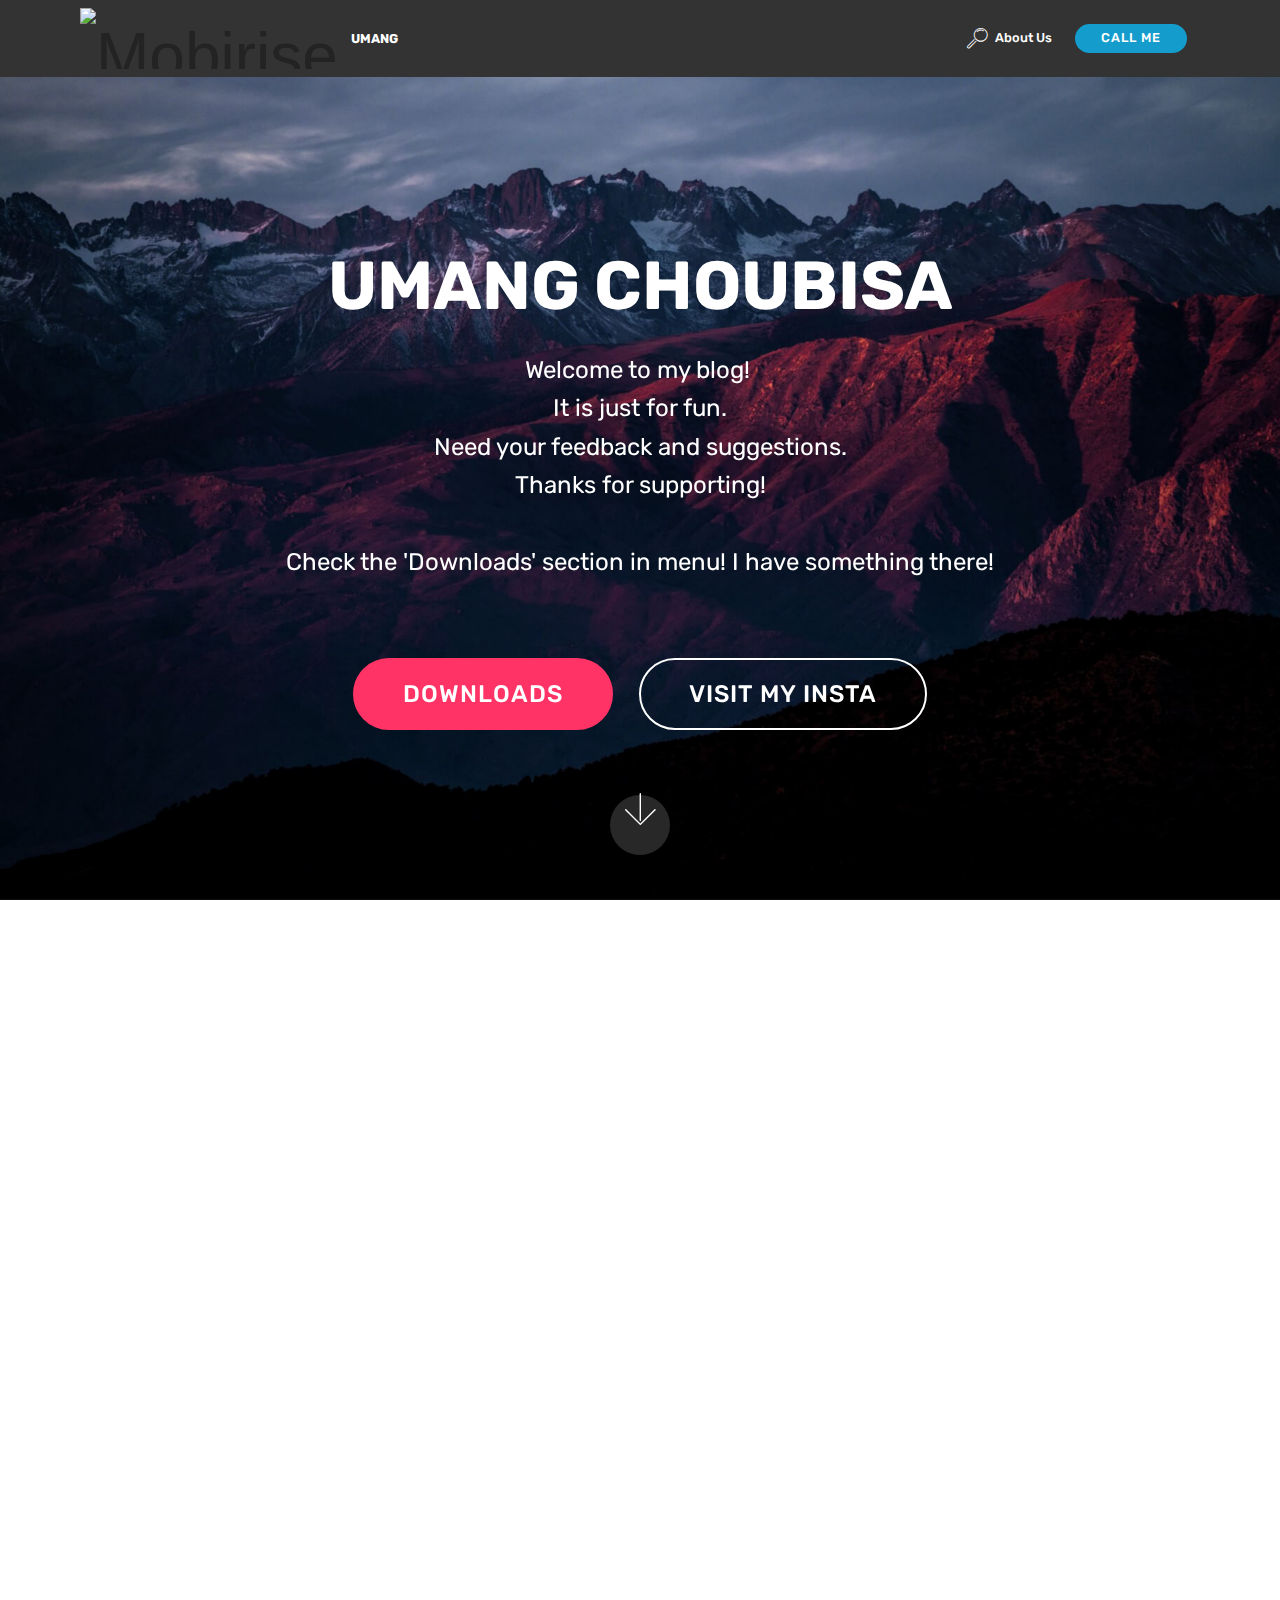
==== commit 5b69573a: "create github pages" ====
--- a/index.html
+++ b/index.html
@@ -6,15 +6,17 @@
   <meta http-equiv="X-UA-Compatible" content="IE=edge">
   <meta name="generator" content="Mobirise v4.7.7, mobirise.com">
   <meta name="viewport" content="width=device-width, initial-scale=1, minimum-scale=1">
-  <link rel="shortcut icon" href="assets/images/logo2.png" type="image/x-icon">
+  <link rel="shortcut icon" href="assets/images/30086499-2031780117078083-8196271169687519232-n-122x122.jpg" type="image/x-icon">
   <meta name="description" content="">
-  <title>Home</title>
+  <title>Umang</title>
   <link rel="stylesheet" href="assets/web/assets/mobirise-icons/mobirise-icons.css">
   <link rel="stylesheet" href="assets/tether/tether.min.css">
+  <link rel="stylesheet" href="assets/soundcloud-plugin/style.css">
   <link rel="stylesheet" href="assets/bootstrap/css/bootstrap.min.css">
   <link rel="stylesheet" href="assets/bootstrap/css/bootstrap-grid.min.css">
   <link rel="stylesheet" href="assets/bootstrap/css/bootstrap-reboot.min.css">
   <link rel="stylesheet" href="assets/socicon/css/styles.css">
+  <link rel="stylesheet" href="assets/animatecss/animate.min.css">
   <link rel="stylesheet" href="assets/dropdown/css/style.css">
   <link rel="stylesheet" href="assets/theme/css/style.css">
   <link rel="stylesheet" href="assets/mobirise/css/mbr-additional.css" type="text/css">
@@ -39,39 +41,30 @@
         <div class="menu-logo">
             <div class="navbar-brand">
                 <span class="navbar-logo">
-                    <a href="https://mobirise.com">
-                         <img src="assets/images/logo2.png" alt="Mobirise" style="height: 3.8rem;">
-                    </a>
+                    
+                         <img src="assets/images/30086499-2031780117078083-8196271169687519232-n-122x122.jpg" alt="Mobirise" title="" style="height: 3.8rem;">
+                    
                 </span>
-                <span class="navbar-caption-wrap">
-                    <a class="navbar-caption text-white display-4" href="https://mobirise.com">
-                        MOBIRISE
-                    </a>
-                </span>
+                <span class="navbar-caption-wrap"><a class="navbar-caption text-white display-4" href="https://mobirise.com">UMANG</a></span>
             </div>
         </div>
         <div class="collapse navbar-collapse" id="navbarSupportedContent">
             <ul class="navbar-nav nav-dropdown" data-app-modern-menu="true"><li class="nav-item">
                     <a class="nav-link link text-white display-4" href="https://mobirise.com">
-                        <span class="mbri-home mbr-iconfont mbr-iconfont-btn"></span>
-                        Services
-                    </a>
+                        </a>
                 </li>
                 <li class="nav-item">
-                    <a class="nav-link link text-white display-4" href="https://mobirise.com">
+                    <a class="nav-link link text-white display-4" href="about me.html" target="_blank">
                         <span class="mbri-search mbr-iconfont mbr-iconfont-btn"></span>
                         About Us
                     </a>
                 </li></ul>
-            <div class="navbar-buttons mbr-section-btn"><a class="btn btn-sm btn-primary display-4" href="https://mobirise.com">
-                    <span class="mbri-save mbr-iconfont mbr-iconfont-btn "></span>
-                    Try It Now!
-                </a></div>
+            <div class="navbar-buttons mbr-section-btn"><a class="btn btn-sm btn-primary display-4" href="tel:8529914921">CALL ME</a></div>
         </div>
     </nav>
 </section>
 
-<section class="engine"><a href="https://mobirise.me/u">bootstrap responsive templates</a></section><section class="cid-qTkA127IK8 mbr-fullscreen mbr-parallax-background" id="header2-1">
+<section class="engine"><a href="https://mobirise.me/b">how to create a site for free</a></section><section class="cid-qTkA127IK8 mbr-fullscreen mbr-parallax-background" id="header2-1">
 
     
 
@@ -80,11 +73,11 @@
     <div class="container align-center">
         <div class="row justify-content-md-center">
             <div class="mbr-white col-md-10">
-                <h1 class="mbr-section-title mbr-bold pb-3 mbr-fonts-style display-1">U M A N G &nbsp; C H O U B I S A</h1>
+                <h1 class="mbr-section-title mbr-bold pb-3 mbr-fonts-style display-1"><br>UMANG CHOUBISA</h1>
                 
-                <p class="mbr-text pb-3 mbr-fonts-style display-5">Welcome to my blog!&nbsp;<br>I've been working on it for 3 days and finally it is done.<br>I need your feedback and suggestions.<br>Thanks for supporting!</p>
-                <div class="mbr-section-btn"><a class="btn btn-md btn-secondary display-5" href="https://mobirise.com">SHOP THE CANDLES</a>
-                    <a class="btn btn-md btn-white-outline display-5" href="https://mobirise.com">VISIT MY INSTA</a></div>
+                <p class="mbr-text pb-3 mbr-fonts-style display-5">Welcome to my blog!&nbsp;<br>It is just for fun.<br>Need your feedback and suggestions.<br>Thanks for supporting!<br><br>Check the 'Downloads' section in menu! I have something there!<br><br></p>
+                <div class="mbr-section-btn"><a class="btn btn-md btn-secondary display-5" href="downloads.html">DOWNLOADS</a>
+                    <a class="btn btn-md btn-white-outline display-5" href="http://instagram.com/1mole_umang" target="_blank">VISIT MY INSTA</a></div>
             </div>
         </div>
     </div>
@@ -92,6 +85,18 @@
         <a href="#next">
             <i class="mbri-down mbr-iconfont"></i>
         </a>
+    </div>
+</section>
+
+<section class="mbr-gallery mbr-section mbr-section--no-padding mbr-soundcloud-container" id="soundcloud1-6" data-rv-view="5" style="background-color: rgb(255, 255, 255); padding-top: 0rem; padding-bottom: 0rem;">
+    <!-- Gallery -->
+    <div class="mbr-section__container mbr-gallery-layout-article addons-container addons-row">
+            <div class=" addons-container-inner">
+                <figure class="mbr-figure mbr-figure--wysiwyg mbr-figure--full-width mbr-figure--caption-outside-bottom">
+                    <iframe class="mbr-embedded-video" frameborder="0" allowfullscreen="" src="https://w.soundcloud.com/player/?url=http%3A%2F%2Fapi.soundcloud.com%2Ftracks%2F234652184&amp;amp;auto_play=true&amp;amp;hide_related=false&amp;amp;show_comments=true&amp;amp;show_user=true&amp;amp;show_reposts=false&amp;amp;visual=true"></iframe>
+                </figure>
+            </div>
+        <div class="clearfix"></div>
     </div>
 </section>
 
@@ -111,23 +116,16 @@
                 </div>
             </div>
             <div class="col-12 col-md-3 mbr-fonts-style display-7">
-                <h5 class="pb-3">
-                    Address
-                </h5>
-                <p class="mbr-text">
-                    1234 Street Name
-                    <br>City, AA 99999
-                </p>
+                <h5 class="pb-3"></h5>
+                <p class="mbr-text"></p>
             </div>
             <div class="col-12 col-md-3 mbr-fonts-style display-7">
                 <h5 class="pb-3">
                     Contacts
                 </h5>
                 <p class="mbr-text">
-                    Email: support@mobirise.com
-                    <br>Phone: +1 (0) 000 0000 001
-                    <br>Fax: +1 (0) 000 0000 002
-                </p>
+                    Email: umangchoubisa3@gmail.com
+                    <br>Phone: +91 85299 14921<br></p>
             </div>
             <div class="col-12 col-md-3 mbr-fonts-style display-7">
                 <h5 class="pb-3">
@@ -149,7 +147,7 @@
             <div class="media-container-row mbr-white">
                 <div class="col-sm-6 copyright">
                     <p class="mbr-text mbr-fonts-style display-7">
-                        © Copyright 2017 Mobirise - All Rights Reserved
+                        © Copyright 2018 Umang Choubisa - All Rights Reserved
                     </p>
                 </div>
                 <div class="col-md-6">
@@ -196,12 +194,14 @@
   <script src="assets/popper/popper.min.js"></script>
   <script src="assets/tether/tether.min.js"></script>
   <script src="assets/bootstrap/js/bootstrap.min.js"></script>
+  <script src="assets/smoothscroll/smooth-scroll.js"></script>
+  <script src="assets/touchswipe/jquery.touch-swipe.min.js"></script>
+  <script src="assets/viewportchecker/jquery.viewportchecker.js"></script>
+  <script src="assets/parallax/jarallax.min.js"></script>
   <script src="assets/dropdown/js/script.min.js"></script>
-  <script src="assets/touchswipe/jquery.touch-swipe.min.js"></script>
-  <script src="assets/parallax/jarallax.min.js"></script>
-  <script src="assets/smoothscroll/smooth-scroll.js"></script>
   <script src="assets/theme/js/script.js"></script>
   
   
-</body>
+  <input name="animation" type="hidden">
+  </body>
 </html>--- a/assets/mobirise/css/mbr-additional.css
+++ b/assets/mobirise/css/mbr-additional.css
@@ -35,10 +35,10 @@
 }
 .display-4 {
   font-family: 'Rubik', sans-serif;
-  font-size: 1rem;
+  font-size: 0.8rem;
 }
 .display-4 > .mbr-iconfont {
-  font-size: 1.6rem;
+  font-size: 1.28rem;
 }
 .display-5 {
   font-family: 'Rubik', sans-serif;
@@ -71,9 +71,9 @@
     line-height: calc( 1.4 * (1.7rem + (3 - 1.7) * ((100vw - 20rem) / (48 - 20))));
   }
   .display-4 {
-    font-size: 0.8rem;
-    font-size: calc( 1rem + (1 - 1) * ((100vw - 20rem) / (48 - 20)));
-    line-height: calc( 1.4 * (1rem + (1 - 1) * ((100vw - 20rem) / (48 - 20))));
+    font-size: 0.64rem;
+    font-size: calc( 0.93rem + (0.8 - 0.93) * ((100vw - 20rem) / (48 - 20)));
+    line-height: calc( 1.4 * (0.93rem + (0.8 - 0.93) * ((100vw - 20rem) / (48 - 20))));
   }
   .display-5 {
     font-size: 1.2rem;
@@ -1823,3 +1823,896 @@
     -webkit-justify-content: center;
   }
 }
+.cid-qUsKaNC3fb {
+  padding-top: 90px;
+  padding-bottom: 90px;
+  background-image: url("../../../assets/images/background6.jpg");
+}
+.cid-qUsKaNC3fb h4 {
+  font-weight: 500;
+  color: #ffffff;
+}
+.cid-qUsKaNC3fb p {
+  color: #ffffff;
+}
+.cid-qUsKaNC3fb .card {
+  margin-bottom: 2rem;
+}
+.cid-qUsKaNC3fb .card-img {
+  border-radius: 0;
+  padding: 2rem 2rem 0 2rem;
+  background-color: #149dcc;
+}
+.cid-qUsKaNC3fb .card-img span {
+  font-size: 100px;
+  color: #ffffff;
+}
+.cid-qUsKaNC3fb .card-box {
+  padding-bottom: 2rem;
+  background-color: #149dcc;
+  background: linear-gradient(#149dcc, transparent);
+}
+.cid-qUsKaNC3fb .card-box .card-title {
+  margin: 0;
+  padding: 2rem 2rem 0 2rem;
+}
+.cid-qUsKaNC3fb .card-box .mbr-text {
+  margin-bottom: 0;
+  padding: 2rem 2rem 0 2rem;
+}
+.cid-qUsKaNC3fb .card-box .mbr-section-btn {
+  padding-top: 1rem;
+}
+.cid-qUsKaNC3fb .card-box .mbr-section-btn a {
+  margin-top: 1rem;
+  margin-bottom: 0;
+}
+.cid-qTkzRZLJNu .navbar {
+  padding: .5rem 0;
+  background: #333333;
+  transition: none;
+  min-height: 77px;
+}
+.cid-qTkzRZLJNu .navbar-dropdown.bg-color.transparent.opened {
+  background: #333333;
+}
+.cid-qTkzRZLJNu a {
+  font-style: normal;
+}
+.cid-qTkzRZLJNu .nav-item span {
+  padding-right: 0.4em;
+  line-height: 0.5em;
+  vertical-align: text-bottom;
+  position: relative;
+  text-decoration: none;
+}
+.cid-qTkzRZLJNu .nav-item a {
+  display: flex;
+  align-items: center;
+  justify-content: center;
+  padding: 0.7rem 0 !important;
+  margin: 0rem .65rem !important;
+}
+.cid-qTkzRZLJNu .nav-item:focus,
+.cid-qTkzRZLJNu .nav-link:focus {
+  outline: none;
+}
+.cid-qTkzRZLJNu .btn {
+  padding: 0.4rem 1.5rem;
+  display: inline-flex;
+  align-items: center;
+}
+.cid-qTkzRZLJNu .btn .mbr-iconfont {
+  font-size: 1.6rem;
+}
+.cid-qTkzRZLJNu .menu-logo {
+  margin-right: auto;
+}
+.cid-qTkzRZLJNu .menu-logo .navbar-brand {
+  display: flex;
+  margin-left: 5rem;
+  padding: 0;
+  transition: padding .2s;
+  min-height: 3.8rem;
+  align-items: center;
+}
+.cid-qTkzRZLJNu .menu-logo .navbar-brand .navbar-caption-wrap {
+  display: -webkit-flex;
+  -webkit-align-items: center;
+  align-items: center;
+  word-break: break-word;
+  min-width: 7rem;
+  margin: .3rem 0;
+}
+.cid-qTkzRZLJNu .menu-logo .navbar-brand .navbar-caption-wrap .navbar-caption {
+  line-height: 1.2rem !important;
+  padding-right: 2rem;
+}
+.cid-qTkzRZLJNu .menu-logo .navbar-brand .navbar-logo {
+  font-size: 4rem;
+  transition: font-size 0.25s;
+}
+.cid-qTkzRZLJNu .menu-logo .navbar-brand .navbar-logo img {
+  display: flex;
+}
+.cid-qTkzRZLJNu .menu-logo .navbar-brand .navbar-logo .mbr-iconfont {
+  transition: font-size 0.25s;
+}
+.cid-qTkzRZLJNu .navbar-toggleable-sm .navbar-collapse {
+  justify-content: flex-end;
+  -webkit-justify-content: flex-end;
+  padding-right: 5rem;
+  width: auto;
+}
+.cid-qTkzRZLJNu .navbar-toggleable-sm .navbar-collapse .navbar-nav {
+  flex-wrap: wrap;
+  -webkit-flex-wrap: wrap;
+  padding-left: 0;
+}
+.cid-qTkzRZLJNu .navbar-toggleable-sm .navbar-collapse .navbar-nav .nav-item {
+  -webkit-align-self: center;
+  align-self: center;
+}
+.cid-qTkzRZLJNu .navbar-toggleable-sm .navbar-collapse .navbar-buttons {
+  padding-left: 0;
+  padding-bottom: 0;
+}
+.cid-qTkzRZLJNu .dropdown .dropdown-menu {
+  background: #333333;
+  display: none;
+  position: absolute;
+  min-width: 5rem;
+  padding-top: 1.4rem;
+  padding-bottom: 1.4rem;
+  text-align: left;
+}
+.cid-qTkzRZLJNu .dropdown .dropdown-menu .dropdown-item {
+  width: auto;
+  padding: 0.235em 1.5385em 0.235em 1.5385em !important;
+}
+.cid-qTkzRZLJNu .dropdown .dropdown-menu .dropdown-item::after {
+  right: 0.5rem;
+}
+.cid-qTkzRZLJNu .dropdown .dropdown-menu .dropdown-submenu {
+  margin: 0;
+}
+.cid-qTkzRZLJNu .dropdown.open > .dropdown-menu {
+  display: block;
+}
+.cid-qTkzRZLJNu .navbar-toggleable-sm.opened:after {
+  position: absolute;
+  width: 100vw;
+  height: 100vh;
+  content: '';
+  background-color: rgba(0, 0, 0, 0.1);
+  left: 0;
+  bottom: 0;
+  transform: translateY(100%);
+  -webkit-transform: translateY(100%);
+  z-index: 1000;
+}
+.cid-qTkzRZLJNu .navbar.navbar-short {
+  min-height: 60px;
+  transition: all .2s;
+}
+.cid-qTkzRZLJNu .navbar.navbar-short .navbar-toggler-right {
+  top: 20px;
+}
+.cid-qTkzRZLJNu .navbar.navbar-short .navbar-logo a {
+  font-size: 2.5rem !important;
+  line-height: 2.5rem;
+  transition: font-size 0.25s;
+}
+.cid-qTkzRZLJNu .navbar.navbar-short .navbar-logo a .mbr-iconfont {
+  font-size: 2.5rem !important;
+}
+.cid-qTkzRZLJNu .navbar.navbar-short .navbar-logo a img {
+  height: 3rem !important;
+}
+.cid-qTkzRZLJNu .navbar.navbar-short .navbar-brand {
+  min-height: 3rem;
+}
+.cid-qTkzRZLJNu button.navbar-toggler {
+  width: 31px;
+  height: 18px;
+  cursor: pointer;
+  transition: all .2s;
+  top: 1.5rem;
+  right: 1rem;
+}
+.cid-qTkzRZLJNu button.navbar-toggler:focus {
+  outline: none;
+}
+.cid-qTkzRZLJNu button.navbar-toggler .hamburger span {
+  position: absolute;
+  right: 0;
+  width: 30px;
+  height: 2px;
+  border-right: 5px;
+  background-color: #ffffff;
+}
+.cid-qTkzRZLJNu button.navbar-toggler .hamburger span:nth-child(1) {
+  top: 0;
+  transition: all .2s;
+}
+.cid-qTkzRZLJNu button.navbar-toggler .hamburger span:nth-child(2) {
+  top: 8px;
+  transition: all .15s;
+}
+.cid-qTkzRZLJNu button.navbar-toggler .hamburger span:nth-child(3) {
+  top: 8px;
+  transition: all .15s;
+}
+.cid-qTkzRZLJNu button.navbar-toggler .hamburger span:nth-child(4) {
+  top: 16px;
+  transition: all .2s;
+}
+.cid-qTkzRZLJNu nav.opened .hamburger span:nth-child(1) {
+  top: 8px;
+  width: 0;
+  opacity: 0;
+  right: 50%;
+  transition: all .2s;
+}
+.cid-qTkzRZLJNu nav.opened .hamburger span:nth-child(2) {
+  -webkit-transform: rotate(45deg);
+  transform: rotate(45deg);
+  transition: all .25s;
+}
+.cid-qTkzRZLJNu nav.opened .hamburger span:nth-child(3) {
+  -webkit-transform: rotate(-45deg);
+  transform: rotate(-45deg);
+  transition: all .25s;
+}
+.cid-qTkzRZLJNu nav.opened .hamburger span:nth-child(4) {
+  top: 8px;
+  width: 0;
+  opacity: 0;
+  right: 50%;
+  transition: all .2s;
+}
+.cid-qTkzRZLJNu .collapsed.navbar-expand {
+  flex-direction: column;
+}
+.cid-qTkzRZLJNu .collapsed .btn {
+  display: flex;
+}
+.cid-qTkzRZLJNu .collapsed .navbar-collapse {
+  display: none !important;
+  padding-right: 0 !important;
+}
+.cid-qTkzRZLJNu .collapsed .navbar-collapse.collapsing,
+.cid-qTkzRZLJNu .collapsed .navbar-collapse.show {
+  display: block !important;
+}
+.cid-qTkzRZLJNu .collapsed .navbar-collapse.collapsing .navbar-nav,
+.cid-qTkzRZLJNu .collapsed .navbar-collapse.show .navbar-nav {
+  display: block;
+  text-align: center;
+}
+.cid-qTkzRZLJNu .collapsed .navbar-collapse.collapsing .navbar-nav .nav-item,
+.cid-qTkzRZLJNu .collapsed .navbar-collapse.show .navbar-nav .nav-item {
+  clear: both;
+}
+.cid-qTkzRZLJNu .collapsed .navbar-collapse.collapsing .navbar-buttons,
+.cid-qTkzRZLJNu .collapsed .navbar-collapse.show .navbar-buttons {
+  text-align: center;
+}
+.cid-qTkzRZLJNu .collapsed .navbar-collapse.collapsing .navbar-buttons:last-child,
+.cid-qTkzRZLJNu .collapsed .navbar-collapse.show .navbar-buttons:last-child {
+  margin-bottom: 1rem;
+}
+.cid-qTkzRZLJNu .collapsed button.navbar-toggler {
+  display: block;
+}
+.cid-qTkzRZLJNu .collapsed .navbar-brand {
+  margin-left: 1rem !important;
+}
+.cid-qTkzRZLJNu .collapsed .navbar-toggleable-sm {
+  flex-direction: column;
+  -webkit-flex-direction: column;
+}
+.cid-qTkzRZLJNu .collapsed .dropdown .dropdown-menu {
+  width: 100%;
+  text-align: center;
+  position: relative;
+  opacity: 0;
+  display: block;
+  height: 0;
+  visibility: hidden;
+  padding: 0;
+  transition-duration: .5s;
+  transition-property: opacity,padding,height;
+}
+.cid-qTkzRZLJNu .collapsed .dropdown.open > .dropdown-menu {
+  position: relative;
+  opacity: 1;
+  height: auto;
+  padding: 1.4rem 0;
+  visibility: visible;
+}
+.cid-qTkzRZLJNu .collapsed .dropdown .dropdown-submenu {
+  left: 0;
+  text-align: center;
+  width: 100%;
+}
+.cid-qTkzRZLJNu .collapsed .dropdown .dropdown-toggle[data-toggle="dropdown-submenu"]::after {
+  margin-top: 0;
+  position: inherit;
+  right: 0;
+  top: 50%;
+  display: inline-block;
+  width: 0;
+  height: 0;
+  margin-left: .3em;
+  vertical-align: middle;
+  content: "";
+  border-top: .30em solid;
+  border-right: .30em solid transparent;
+  border-left: .30em solid transparent;
+}
+@media (max-width: 991px) {
+  .cid-qTkzRZLJNu .navbar-expand {
+    flex-direction: column;
+  }
+  .cid-qTkzRZLJNu img {
+    height: 3.8rem !important;
+  }
+  .cid-qTkzRZLJNu .btn {
+    display: flex;
+  }
+  .cid-qTkzRZLJNu button.navbar-toggler {
+    display: block;
+  }
+  .cid-qTkzRZLJNu .navbar-brand {
+    margin-left: 1rem !important;
+  }
+  .cid-qTkzRZLJNu .navbar-toggleable-sm {
+    flex-direction: column;
+    -webkit-flex-direction: column;
+  }
+  .cid-qTkzRZLJNu .navbar-collapse {
+    display: none !important;
+    padding-right: 0 !important;
+  }
+  .cid-qTkzRZLJNu .navbar-collapse.collapsing,
+  .cid-qTkzRZLJNu .navbar-collapse.show {
+    display: block !important;
+  }
+  .cid-qTkzRZLJNu .navbar-collapse.collapsing .navbar-nav,
+  .cid-qTkzRZLJNu .navbar-collapse.show .navbar-nav {
+    display: block;
+    text-align: center;
+  }
+  .cid-qTkzRZLJNu .navbar-collapse.collapsing .navbar-nav .nav-item,
+  .cid-qTkzRZLJNu .navbar-collapse.show .navbar-nav .nav-item {
+    clear: both;
+  }
+  .cid-qTkzRZLJNu .navbar-collapse.collapsing .navbar-buttons,
+  .cid-qTkzRZLJNu .navbar-collapse.show .navbar-buttons {
+    text-align: center;
+  }
+  .cid-qTkzRZLJNu .navbar-collapse.collapsing .navbar-buttons:last-child,
+  .cid-qTkzRZLJNu .navbar-collapse.show .navbar-buttons:last-child {
+    margin-bottom: 1rem;
+  }
+  .cid-qTkzRZLJNu .dropdown .dropdown-menu {
+    width: 100%;
+    text-align: center;
+    position: relative;
+    opacity: 0;
+    display: block;
+    height: 0;
+    visibility: hidden;
+    padding: 0;
+    transition-duration: .5s;
+    transition-property: opacity,padding,height;
+  }
+  .cid-qTkzRZLJNu .dropdown.open > .dropdown-menu {
+    position: relative;
+    opacity: 1;
+    height: auto;
+    padding: 1.4rem 0;
+    visibility: visible;
+  }
+  .cid-qTkzRZLJNu .dropdown .dropdown-submenu {
+    left: 0;
+    text-align: center;
+    width: 100%;
+  }
+  .cid-qTkzRZLJNu .dropdown .dropdown-toggle[data-toggle="dropdown-submenu"]::after {
+    margin-top: 0;
+    position: inherit;
+    right: 0;
+    top: 50%;
+    display: inline-block;
+    width: 0;
+    height: 0;
+    margin-left: .3em;
+    vertical-align: middle;
+    content: "";
+    border-top: .30em solid;
+    border-right: .30em solid transparent;
+    border-left: .30em solid transparent;
+  }
+}
+@media (min-width: 767px) {
+  .cid-qTkzRZLJNu .menu-logo {
+    flex-shrink: 0;
+  }
+}
+.cid-qTkzRZLJNu .navbar-collapse {
+  flex-basis: auto;
+}
+.cid-qTkzRZLJNu .nav-link:hover,
+.cid-qTkzRZLJNu .dropdown-item:hover {
+  color: #f7ed4a !important;
+}
+.cid-qUsLhiNYHW {
+  padding-top: 90px;
+  padding-bottom: 90px;
+  background-image: url("../../../assets/images/background6.jpg");
+}
+.cid-qUsLhiNYHW h4 {
+  font-weight: 500;
+  color: #ffffff;
+}
+.cid-qUsLhiNYHW p {
+  color: #ffffff;
+}
+.cid-qUsLhiNYHW .card {
+  margin-bottom: 2rem;
+}
+.cid-qUsLhiNYHW .card-img {
+  border-radius: 0;
+  padding: 2rem 2rem 0 2rem;
+  background-color: #149dcc;
+}
+.cid-qUsLhiNYHW .card-img span {
+  font-size: 100px;
+  color: #ffffff;
+}
+.cid-qUsLhiNYHW .card-box {
+  padding-bottom: 2rem;
+  background-color: #149dcc;
+  background: linear-gradient(#149dcc, transparent);
+}
+.cid-qUsLhiNYHW .card-box .card-title {
+  margin: 0;
+  padding: 2rem 2rem 0 2rem;
+}
+.cid-qUsLhiNYHW .card-box .mbr-text {
+  margin-bottom: 0;
+  padding: 2rem 2rem 0 2rem;
+}
+.cid-qUsLhiNYHW .card-box .mbr-section-btn {
+  padding-top: 1rem;
+}
+.cid-qUsLhiNYHW .card-box .mbr-section-btn a {
+  margin-top: 1rem;
+  margin-bottom: 0;
+}
+.cid-qUsH4qesOk {
+  padding-top: 60px;
+  padding-bottom: 60px;
+  background-color: #ffffff;
+}
+.cid-qUsH4qesOk .mbr-section-subtitle {
+  color: #767676;
+}
+.cid-qTkzRZLJNu .navbar {
+  padding: .5rem 0;
+  background: #333333;
+  transition: none;
+  min-height: 77px;
+}
+.cid-qTkzRZLJNu .navbar-dropdown.bg-color.transparent.opened {
+  background: #333333;
+}
+.cid-qTkzRZLJNu a {
+  font-style: normal;
+}
+.cid-qTkzRZLJNu .nav-item span {
+  padding-right: 0.4em;
+  line-height: 0.5em;
+  vertical-align: text-bottom;
+  position: relative;
+  text-decoration: none;
+}
+.cid-qTkzRZLJNu .nav-item a {
+  display: flex;
+  align-items: center;
+  justify-content: center;
+  padding: 0.7rem 0 !important;
+  margin: 0rem .65rem !important;
+}
+.cid-qTkzRZLJNu .nav-item:focus,
+.cid-qTkzRZLJNu .nav-link:focus {
+  outline: none;
+}
+.cid-qTkzRZLJNu .btn {
+  padding: 0.4rem 1.5rem;
+  display: inline-flex;
+  align-items: center;
+}
+.cid-qTkzRZLJNu .btn .mbr-iconfont {
+  font-size: 1.6rem;
+}
+.cid-qTkzRZLJNu .menu-logo {
+  margin-right: auto;
+}
+.cid-qTkzRZLJNu .menu-logo .navbar-brand {
+  display: flex;
+  margin-left: 5rem;
+  padding: 0;
+  transition: padding .2s;
+  min-height: 3.8rem;
+  align-items: center;
+}
+.cid-qTkzRZLJNu .menu-logo .navbar-brand .navbar-caption-wrap {
+  display: -webkit-flex;
+  -webkit-align-items: center;
+  align-items: center;
+  word-break: break-word;
+  min-width: 7rem;
+  margin: .3rem 0;
+}
+.cid-qTkzRZLJNu .menu-logo .navbar-brand .navbar-caption-wrap .navbar-caption {
+  line-height: 1.2rem !important;
+  padding-right: 2rem;
+}
+.cid-qTkzRZLJNu .menu-logo .navbar-brand .navbar-logo {
+  font-size: 4rem;
+  transition: font-size 0.25s;
+}
+.cid-qTkzRZLJNu .menu-logo .navbar-brand .navbar-logo img {
+  display: flex;
+}
+.cid-qTkzRZLJNu .menu-logo .navbar-brand .navbar-logo .mbr-iconfont {
+  transition: font-size 0.25s;
+}
+.cid-qTkzRZLJNu .navbar-toggleable-sm .navbar-collapse {
+  justify-content: flex-end;
+  -webkit-justify-content: flex-end;
+  padding-right: 5rem;
+  width: auto;
+}
+.cid-qTkzRZLJNu .navbar-toggleable-sm .navbar-collapse .navbar-nav {
+  flex-wrap: wrap;
+  -webkit-flex-wrap: wrap;
+  padding-left: 0;
+}
+.cid-qTkzRZLJNu .navbar-toggleable-sm .navbar-collapse .navbar-nav .nav-item {
+  -webkit-align-self: center;
+  align-self: center;
+}
+.cid-qTkzRZLJNu .navbar-toggleable-sm .navbar-collapse .navbar-buttons {
+  padding-left: 0;
+  padding-bottom: 0;
+}
+.cid-qTkzRZLJNu .dropdown .dropdown-menu {
+  background: #333333;
+  display: none;
+  position: absolute;
+  min-width: 5rem;
+  padding-top: 1.4rem;
+  padding-bottom: 1.4rem;
+  text-align: left;
+}
+.cid-qTkzRZLJNu .dropdown .dropdown-menu .dropdown-item {
+  width: auto;
+  padding: 0.235em 1.5385em 0.235em 1.5385em !important;
+}
+.cid-qTkzRZLJNu .dropdown .dropdown-menu .dropdown-item::after {
+  right: 0.5rem;
+}
+.cid-qTkzRZLJNu .dropdown .dropdown-menu .dropdown-submenu {
+  margin: 0;
+}
+.cid-qTkzRZLJNu .dropdown.open > .dropdown-menu {
+  display: block;
+}
+.cid-qTkzRZLJNu .navbar-toggleable-sm.opened:after {
+  position: absolute;
+  width: 100vw;
+  height: 100vh;
+  content: '';
+  background-color: rgba(0, 0, 0, 0.1);
+  left: 0;
+  bottom: 0;
+  transform: translateY(100%);
+  -webkit-transform: translateY(100%);
+  z-index: 1000;
+}
+.cid-qTkzRZLJNu .navbar.navbar-short {
+  min-height: 60px;
+  transition: all .2s;
+}
+.cid-qTkzRZLJNu .navbar.navbar-short .navbar-toggler-right {
+  top: 20px;
+}
+.cid-qTkzRZLJNu .navbar.navbar-short .navbar-logo a {
+  font-size: 2.5rem !important;
+  line-height: 2.5rem;
+  transition: font-size 0.25s;
+}
+.cid-qTkzRZLJNu .navbar.navbar-short .navbar-logo a .mbr-iconfont {
+  font-size: 2.5rem !important;
+}
+.cid-qTkzRZLJNu .navbar.navbar-short .navbar-logo a img {
+  height: 3rem !important;
+}
+.cid-qTkzRZLJNu .navbar.navbar-short .navbar-brand {
+  min-height: 3rem;
+}
+.cid-qTkzRZLJNu button.navbar-toggler {
+  width: 31px;
+  height: 18px;
+  cursor: pointer;
+  transition: all .2s;
+  top: 1.5rem;
+  right: 1rem;
+}
+.cid-qTkzRZLJNu button.navbar-toggler:focus {
+  outline: none;
+}
+.cid-qTkzRZLJNu button.navbar-toggler .hamburger span {
+  position: absolute;
+  right: 0;
+  width: 30px;
+  height: 2px;
+  border-right: 5px;
+  background-color: #ffffff;
+}
+.cid-qTkzRZLJNu button.navbar-toggler .hamburger span:nth-child(1) {
+  top: 0;
+  transition: all .2s;
+}
+.cid-qTkzRZLJNu button.navbar-toggler .hamburger span:nth-child(2) {
+  top: 8px;
+  transition: all .15s;
+}
+.cid-qTkzRZLJNu button.navbar-toggler .hamburger span:nth-child(3) {
+  top: 8px;
+  transition: all .15s;
+}
+.cid-qTkzRZLJNu button.navbar-toggler .hamburger span:nth-child(4) {
+  top: 16px;
+  transition: all .2s;
+}
+.cid-qTkzRZLJNu nav.opened .hamburger span:nth-child(1) {
+  top: 8px;
+  width: 0;
+  opacity: 0;
+  right: 50%;
+  transition: all .2s;
+}
+.cid-qTkzRZLJNu nav.opened .hamburger span:nth-child(2) {
+  -webkit-transform: rotate(45deg);
+  transform: rotate(45deg);
+  transition: all .25s;
+}
+.cid-qTkzRZLJNu nav.opened .hamburger span:nth-child(3) {
+  -webkit-transform: rotate(-45deg);
+  transform: rotate(-45deg);
+  transition: all .25s;
+}
+.cid-qTkzRZLJNu nav.opened .hamburger span:nth-child(4) {
+  top: 8px;
+  width: 0;
+  opacity: 0;
+  right: 50%;
+  transition: all .2s;
+}
+.cid-qTkzRZLJNu .collapsed.navbar-expand {
+  flex-direction: column;
+}
+.cid-qTkzRZLJNu .collapsed .btn {
+  display: flex;
+}
+.cid-qTkzRZLJNu .collapsed .navbar-collapse {
+  display: none !important;
+  padding-right: 0 !important;
+}
+.cid-qTkzRZLJNu .collapsed .navbar-collapse.collapsing,
+.cid-qTkzRZLJNu .collapsed .navbar-collapse.show {
+  display: block !important;
+}
+.cid-qTkzRZLJNu .collapsed .navbar-collapse.collapsing .navbar-nav,
+.cid-qTkzRZLJNu .collapsed .navbar-collapse.show .navbar-nav {
+  display: block;
+  text-align: center;
+}
+.cid-qTkzRZLJNu .collapsed .navbar-collapse.collapsing .navbar-nav .nav-item,
+.cid-qTkzRZLJNu .collapsed .navbar-collapse.show .navbar-nav .nav-item {
+  clear: both;
+}
+.cid-qTkzRZLJNu .collapsed .navbar-collapse.collapsing .navbar-buttons,
+.cid-qTkzRZLJNu .collapsed .navbar-collapse.show .navbar-buttons {
+  text-align: center;
+}
+.cid-qTkzRZLJNu .collapsed .navbar-collapse.collapsing .navbar-buttons:last-child,
+.cid-qTkzRZLJNu .collapsed .navbar-collapse.show .navbar-buttons:last-child {
+  margin-bottom: 1rem;
+}
+.cid-qTkzRZLJNu .collapsed button.navbar-toggler {
+  display: block;
+}
+.cid-qTkzRZLJNu .collapsed .navbar-brand {
+  margin-left: 1rem !important;
+}
+.cid-qTkzRZLJNu .collapsed .navbar-toggleable-sm {
+  flex-direction: column;
+  -webkit-flex-direction: column;
+}
+.cid-qTkzRZLJNu .collapsed .dropdown .dropdown-menu {
+  width: 100%;
+  text-align: center;
+  position: relative;
+  opacity: 0;
+  display: block;
+  height: 0;
+  visibility: hidden;
+  padding: 0;
+  transition-duration: .5s;
+  transition-property: opacity,padding,height;
+}
+.cid-qTkzRZLJNu .collapsed .dropdown.open > .dropdown-menu {
+  position: relative;
+  opacity: 1;
+  height: auto;
+  padding: 1.4rem 0;
+  visibility: visible;
+}
+.cid-qTkzRZLJNu .collapsed .dropdown .dropdown-submenu {
+  left: 0;
+  text-align: center;
+  width: 100%;
+}
+.cid-qTkzRZLJNu .collapsed .dropdown .dropdown-toggle[data-toggle="dropdown-submenu"]::after {
+  margin-top: 0;
+  position: inherit;
+  right: 0;
+  top: 50%;
+  display: inline-block;
+  width: 0;
+  height: 0;
+  margin-left: .3em;
+  vertical-align: middle;
+  content: "";
+  border-top: .30em solid;
+  border-right: .30em solid transparent;
+  border-left: .30em solid transparent;
+}
+@media (max-width: 991px) {
+  .cid-qTkzRZLJNu .navbar-expand {
+    flex-direction: column;
+  }
+  .cid-qTkzRZLJNu img {
+    height: 3.8rem !important;
+  }
+  .cid-qTkzRZLJNu .btn {
+    display: flex;
+  }
+  .cid-qTkzRZLJNu button.navbar-toggler {
+    display: block;
+  }
+  .cid-qTkzRZLJNu .navbar-brand {
+    margin-left: 1rem !important;
+  }
+  .cid-qTkzRZLJNu .navbar-toggleable-sm {
+    flex-direction: column;
+    -webkit-flex-direction: column;
+  }
+  .cid-qTkzRZLJNu .navbar-collapse {
+    display: none !important;
+    padding-right: 0 !important;
+  }
+  .cid-qTkzRZLJNu .navbar-collapse.collapsing,
+  .cid-qTkzRZLJNu .navbar-collapse.show {
+    display: block !important;
+  }
+  .cid-qTkzRZLJNu .navbar-collapse.collapsing .navbar-nav,
+  .cid-qTkzRZLJNu .navbar-collapse.show .navbar-nav {
+    display: block;
+    text-align: center;
+  }
+  .cid-qTkzRZLJNu .navbar-collapse.collapsing .navbar-nav .nav-item,
+  .cid-qTkzRZLJNu .navbar-collapse.show .navbar-nav .nav-item {
+    clear: both;
+  }
+  .cid-qTkzRZLJNu .navbar-collapse.collapsing .navbar-buttons,
+  .cid-qTkzRZLJNu .navbar-collapse.show .navbar-buttons {
+    text-align: center;
+  }
+  .cid-qTkzRZLJNu .navbar-collapse.collapsing .navbar-buttons:last-child,
+  .cid-qTkzRZLJNu .navbar-collapse.show .navbar-buttons:last-child {
+    margin-bottom: 1rem;
+  }
+  .cid-qTkzRZLJNu .dropdown .dropdown-menu {
+    width: 100%;
+    text-align: center;
+    position: relative;
+    opacity: 0;
+    display: block;
+    height: 0;
+    visibility: hidden;
+    padding: 0;
+    transition-duration: .5s;
+    transition-property: opacity,padding,height;
+  }
+  .cid-qTkzRZLJNu .dropdown.open > .dropdown-menu {
+    position: relative;
+    opacity: 1;
+    height: auto;
+    padding: 1.4rem 0;
+    visibility: visible;
+  }
+  .cid-qTkzRZLJNu .dropdown .dropdown-submenu {
+    left: 0;
+    text-align: center;
+    width: 100%;
+  }
+  .cid-qTkzRZLJNu .dropdown .dropdown-toggle[data-toggle="dropdown-submenu"]::after {
+    margin-top: 0;
+    position: inherit;
+    right: 0;
+    top: 50%;
+    display: inline-block;
+    width: 0;
+    height: 0;
+    margin-left: .3em;
+    vertical-align: middle;
+    content: "";
+    border-top: .30em solid;
+    border-right: .30em solid transparent;
+    border-left: .30em solid transparent;
+  }
+}
+@media (min-width: 767px) {
+  .cid-qTkzRZLJNu .menu-logo {
+    flex-shrink: 0;
+  }
+}
+.cid-qTkzRZLJNu .navbar-collapse {
+  flex-basis: auto;
+}
+.cid-qTkzRZLJNu .nav-link:hover,
+.cid-qTkzRZLJNu .dropdown-item:hover {
+  color: #f7ed4a !important;
+}
+.cid-qUsMBPySHl {
+  padding-top: 90px;
+  padding-bottom: 90px;
+  background-color: #f9f9f9;
+}
+.cid-qUsMBPySHl h3 {
+  font-weight: 300;
+}
+.cid-qUsMBPySHl .card-img {
+  width: initial;
+}
+.cid-qUsMBPySHl .card-img .mbr-iconfont {
+  font-size: 48px;
+  padding-right: 1rem;
+}
+.cid-qUsMBPySHl .media-container-row {
+  word-wrap: break-word;
+  padding-bottom: 2rem;
+  height: 100%;
+}
+.cid-qUsMBPySHl .media {
+  margin: initial;
+  align-items: center;
+}
+.cid-qUsMBPySHl .mbr-section-subtitle {
+  color: #767676;
+}
+.cid-qUsMBPySHl .mbr-text {
+  color: #767676;
+}
+.cid-qUsMBPySHl .media-container-column {
+  display: -webkit-flex;
+  flex-direction: column;
+  -webkit-flex-direction: column;
+}
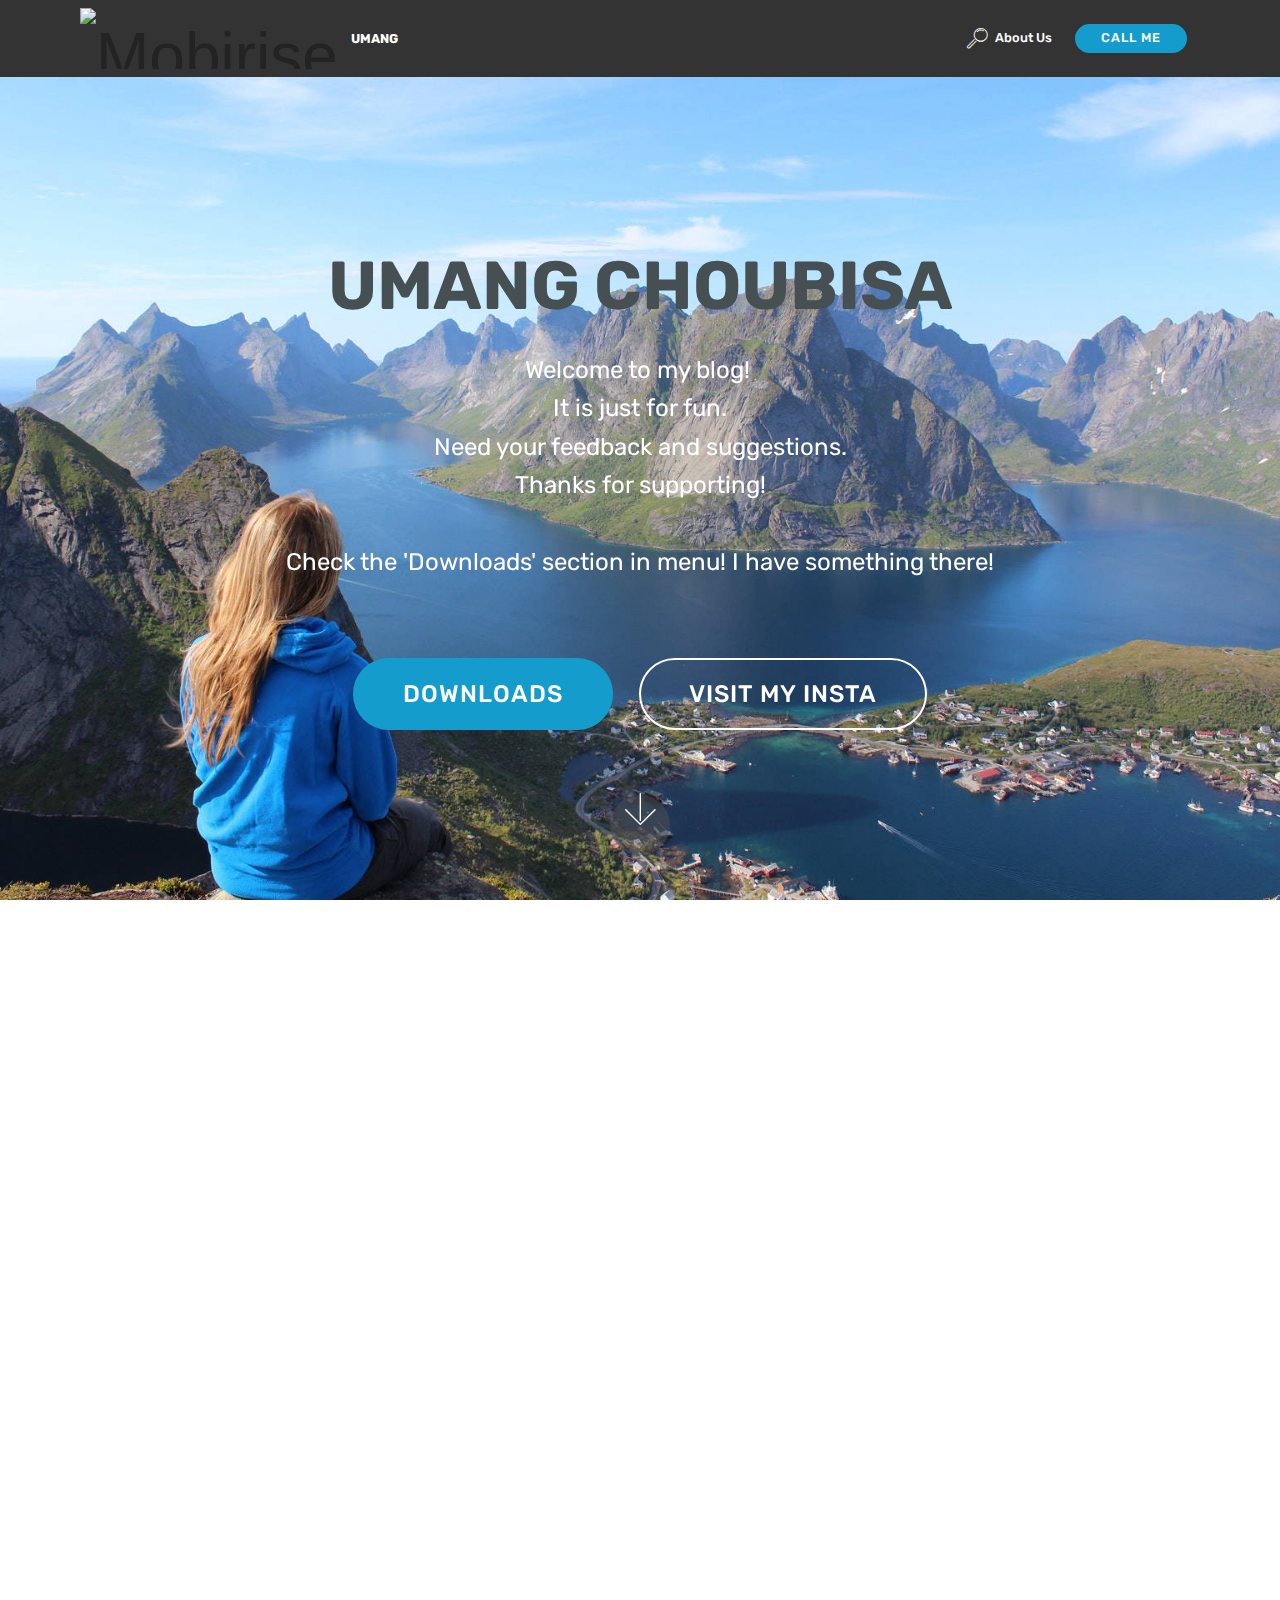
==== commit f3943bf7: "create github pages" ====
--- a/index.html
+++ b/index.html
@@ -64,7 +64,7 @@
     </nav>
 </section>
 
-<section class="engine"><a href="https://mobirise.me/b">how to create a site for free</a></section><section class="cid-qTkA127IK8 mbr-fullscreen mbr-parallax-background" id="header2-1">
+<section class="engine"><a href="https://mobirise.me/w">html5 templates</a></section><section class="cid-qTkA127IK8 mbr-fullscreen mbr-parallax-background" id="header2-1">
 
     
 
@@ -76,7 +76,7 @@
                 <h1 class="mbr-section-title mbr-bold pb-3 mbr-fonts-style display-1"><br>UMANG CHOUBISA</h1>
                 
                 <p class="mbr-text pb-3 mbr-fonts-style display-5">Welcome to my blog!&nbsp;<br>It is just for fun.<br>Need your feedback and suggestions.<br>Thanks for supporting!<br><br>Check the 'Downloads' section in menu! I have something there!<br><br></p>
-                <div class="mbr-section-btn"><a class="btn btn-md btn-secondary display-5" href="downloads.html">DOWNLOADS</a>
+                <div class="mbr-section-btn"><a class="btn btn-md btn-primary display-5" href="downloads.html">DOWNLOADS</a>
                     <a class="btn btn-md btn-white-outline display-5" href="http://instagram.com/1mole_umang" target="_blank">VISIT MY INSTA</a></div>
             </div>
         </div>
--- a/assets/mobirise/css/mbr-additional.css
+++ b/assets/mobirise/css/mbr-additional.css
@@ -1754,7 +1754,10 @@
   color: #f7ed4a !important;
 }
 .cid-qTkA127IK8 {
-  background-image: url("../../../assets/images/jumbotron.jpg");
+  background-image: url("../../../assets/images/mbr-1-1620x1080.jpg");
+}
+.cid-qTkA127IK8 H1 {
+  color: #465052;
 }
 .cid-qTkAaeaxX5 {
   padding-top: 60px;
@@ -1826,7 +1829,7 @@
 .cid-qUsKaNC3fb {
   padding-top: 90px;
   padding-bottom: 90px;
-  background-image: url("../../../assets/images/background6.jpg");
+  background-image: url("../../../assets/images/mbr-1620x1080.jpg");
 }
 .cid-qUsKaNC3fb h4 {
   font-weight: 500;
@@ -2251,7 +2254,7 @@
 .cid-qUsLhiNYHW {
   padding-top: 90px;
   padding-bottom: 90px;
-  background-image: url("../../../assets/images/background6.jpg");
+  background-image: url("../../../assets/images/mbr-1634x1080.jpg");
 }
 .cid-qUsLhiNYHW h4 {
   font-weight: 500;
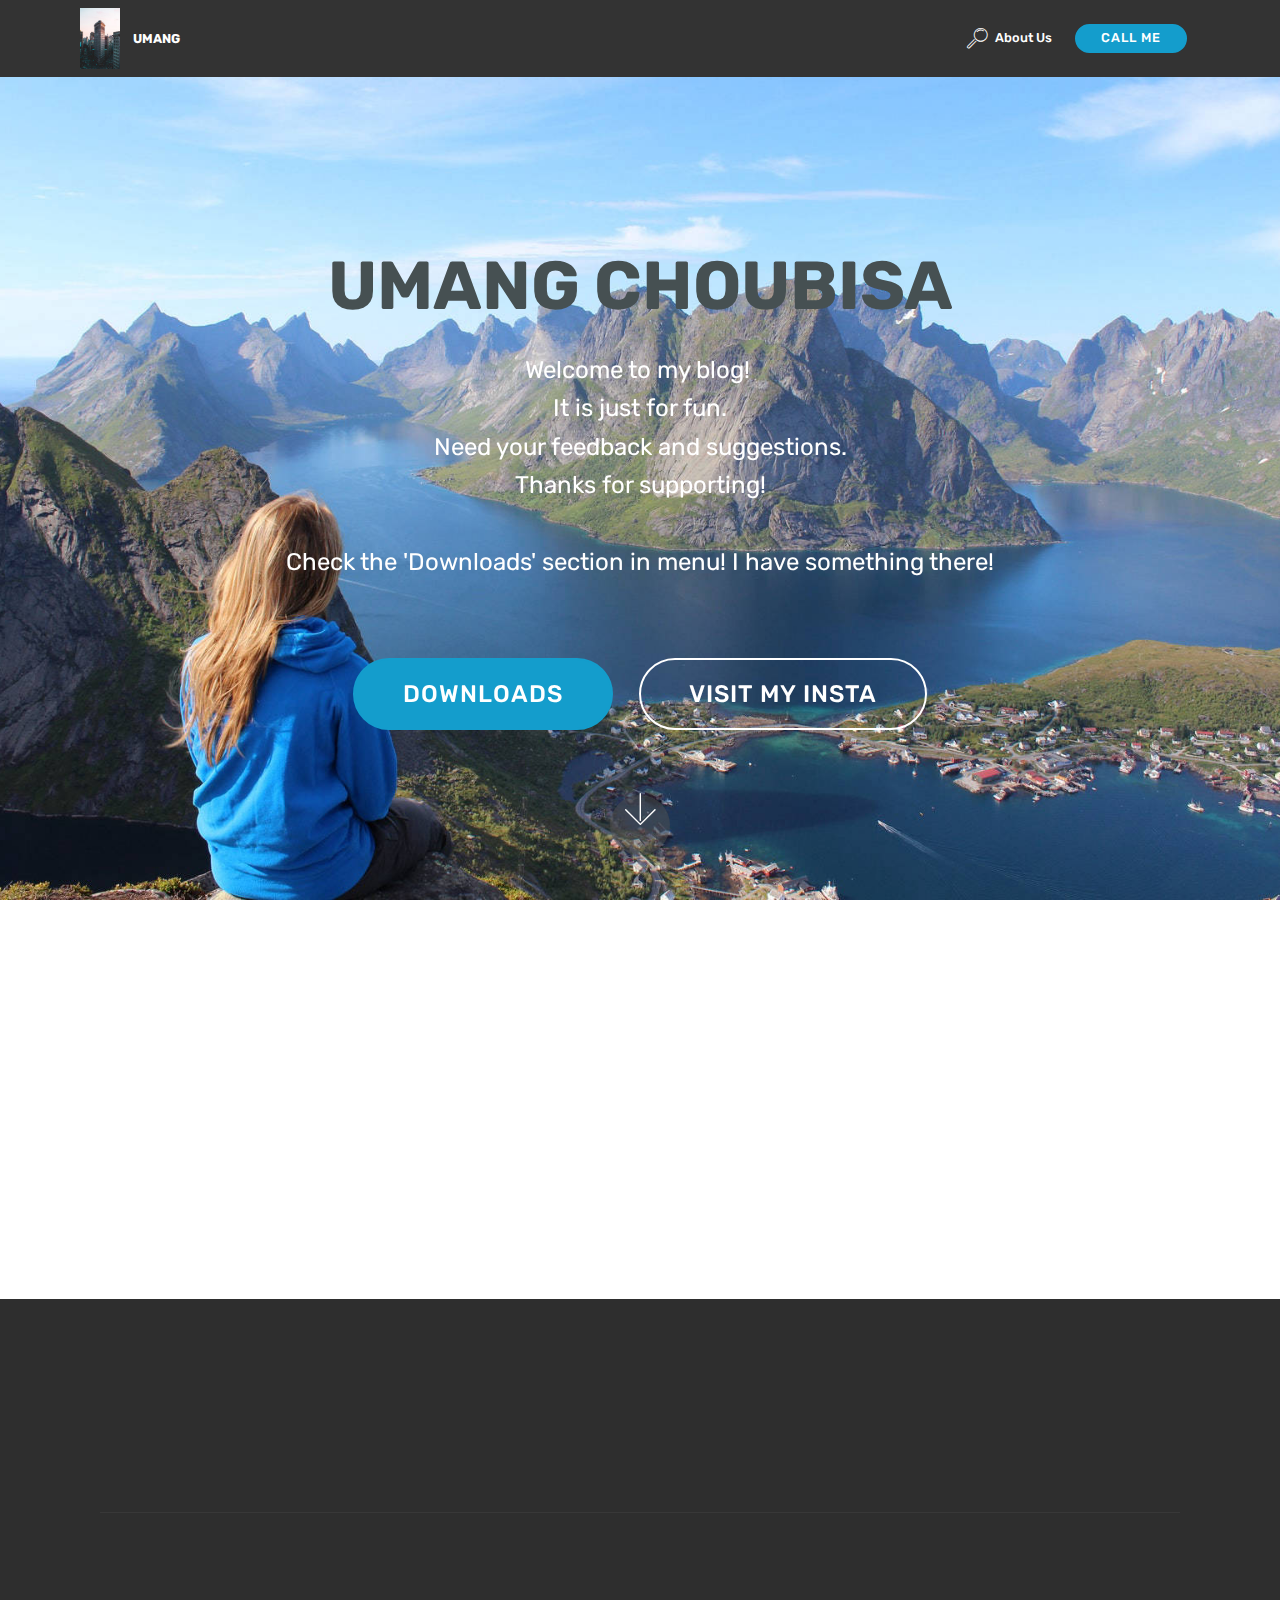
==== commit f5291970: "create github pages" ====
--- a/index.html
+++ b/index.html
@@ -6,7 +6,7 @@
   <meta http-equiv="X-UA-Compatible" content="IE=edge">
   <meta name="generator" content="Mobirise v4.7.7, mobirise.com">
   <meta name="viewport" content="width=device-width, initial-scale=1, minimum-scale=1">
-  <link rel="shortcut icon" href="assets/images/30086499-2031780117078083-8196271169687519232-n-122x122.jpg" type="image/x-icon">
+  <link rel="shortcut icon" href="assets/images/mbr-122x186.jpg" type="image/x-icon">
   <meta name="description" content="">
   <title>Umang</title>
   <link rel="stylesheet" href="assets/web/assets/mobirise-icons/mobirise-icons.css">
@@ -42,7 +42,7 @@
             <div class="navbar-brand">
                 <span class="navbar-logo">
                     
-                         <img src="assets/images/30086499-2031780117078083-8196271169687519232-n-122x122.jpg" alt="Mobirise" title="" style="height: 3.8rem;">
+                         <a href="index.html"><img src="assets/images/mbr-122x186.jpg" alt="Mobirise" title="" style="height: 3.8rem;"></a>
                     
                 </span>
                 <span class="navbar-caption-wrap"><a class="navbar-caption text-white display-4" href="https://mobirise.com">UMANG</a></span>
@@ -64,7 +64,7 @@
     </nav>
 </section>
 
-<section class="engine"><a href="https://mobirise.me/w">html5 templates</a></section><section class="cid-qTkA127IK8 mbr-fullscreen mbr-parallax-background" id="header2-1">
+<section class="engine"><a href="https://mobirise.me/l">free website templates</a></section><section class="cid-qTkA127IK8 mbr-fullscreen mbr-parallax-background" id="header2-1">
 
     
 
--- a/assets/soundcloud-plugin/style.css
+++ b/assets/soundcloud-plugin/style.css
@@ -0,0 +1,57 @@
+.addons-container {
+  position: relative;
+  margin-left: auto;
+  margin-right: auto;
+  padding-right: 15px;
+  padding-left: 15px; }
+  @media (min-width: 576px) {
+    .addons-container {
+      padding-right: 15px;
+      padding-left: 15px; } }
+  @media (min-width: 768px) {
+    .addons-container {
+      padding-right: 15px;
+      padding-left: 15px; } }
+  @media (min-width: 992px) {
+    .addons-container {
+      padding-right: 15px;
+      padding-left: 15px; } }
+  @media (min-width: 1200px) {
+    .addons-container {
+      padding-right: 15px;
+      padding-left: 15px; } }
+  @media (min-width: 576px) {
+    .addons-container {
+      width: 540px;
+      max-width: 100%; } }
+  @media (min-width: 768px) {
+    .addons-container {
+      width: 720px;
+      max-width: 100%; } }
+  @media (min-width: 992px) {
+    .addons-container {
+      width: 960px;
+      max-width: 100%; } }
+  @media (min-width: 1200px) {
+    .addons-container {
+      width: 1140px;
+      max-width: 100%; } }
+
+.addons-container-inner{
+    position: relative;
+    width: 100%;
+    min-height: 1px;
+    padding-right: 15px;
+    padding-left: 15px;
+}
+@media (min-width: 567px) {
+    .addons-container-inner{
+        -ms-flex: 0 0 66.666667%;
+        flex: 0 0 66.666667%;
+        max-width: 66.666667%;
+    }
+}
+.addons-row{
+    display: flex;
+    justify-content:center;
+}--- a/assets/mobirise/css/mbr-additional.css
+++ b/assets/mobirise/css/mbr-additional.css
@@ -2254,7 +2254,7 @@
 .cid-qUsLhiNYHW {
   padding-top: 90px;
   padding-bottom: 90px;
-  background-image: url("../../../assets/images/mbr-1634x1080.jpg");
+  background-image: url("../../../assets/images/mbr-720x1080.jpg");
 }
 .cid-qUsLhiNYHW h4 {
   font-weight: 500;
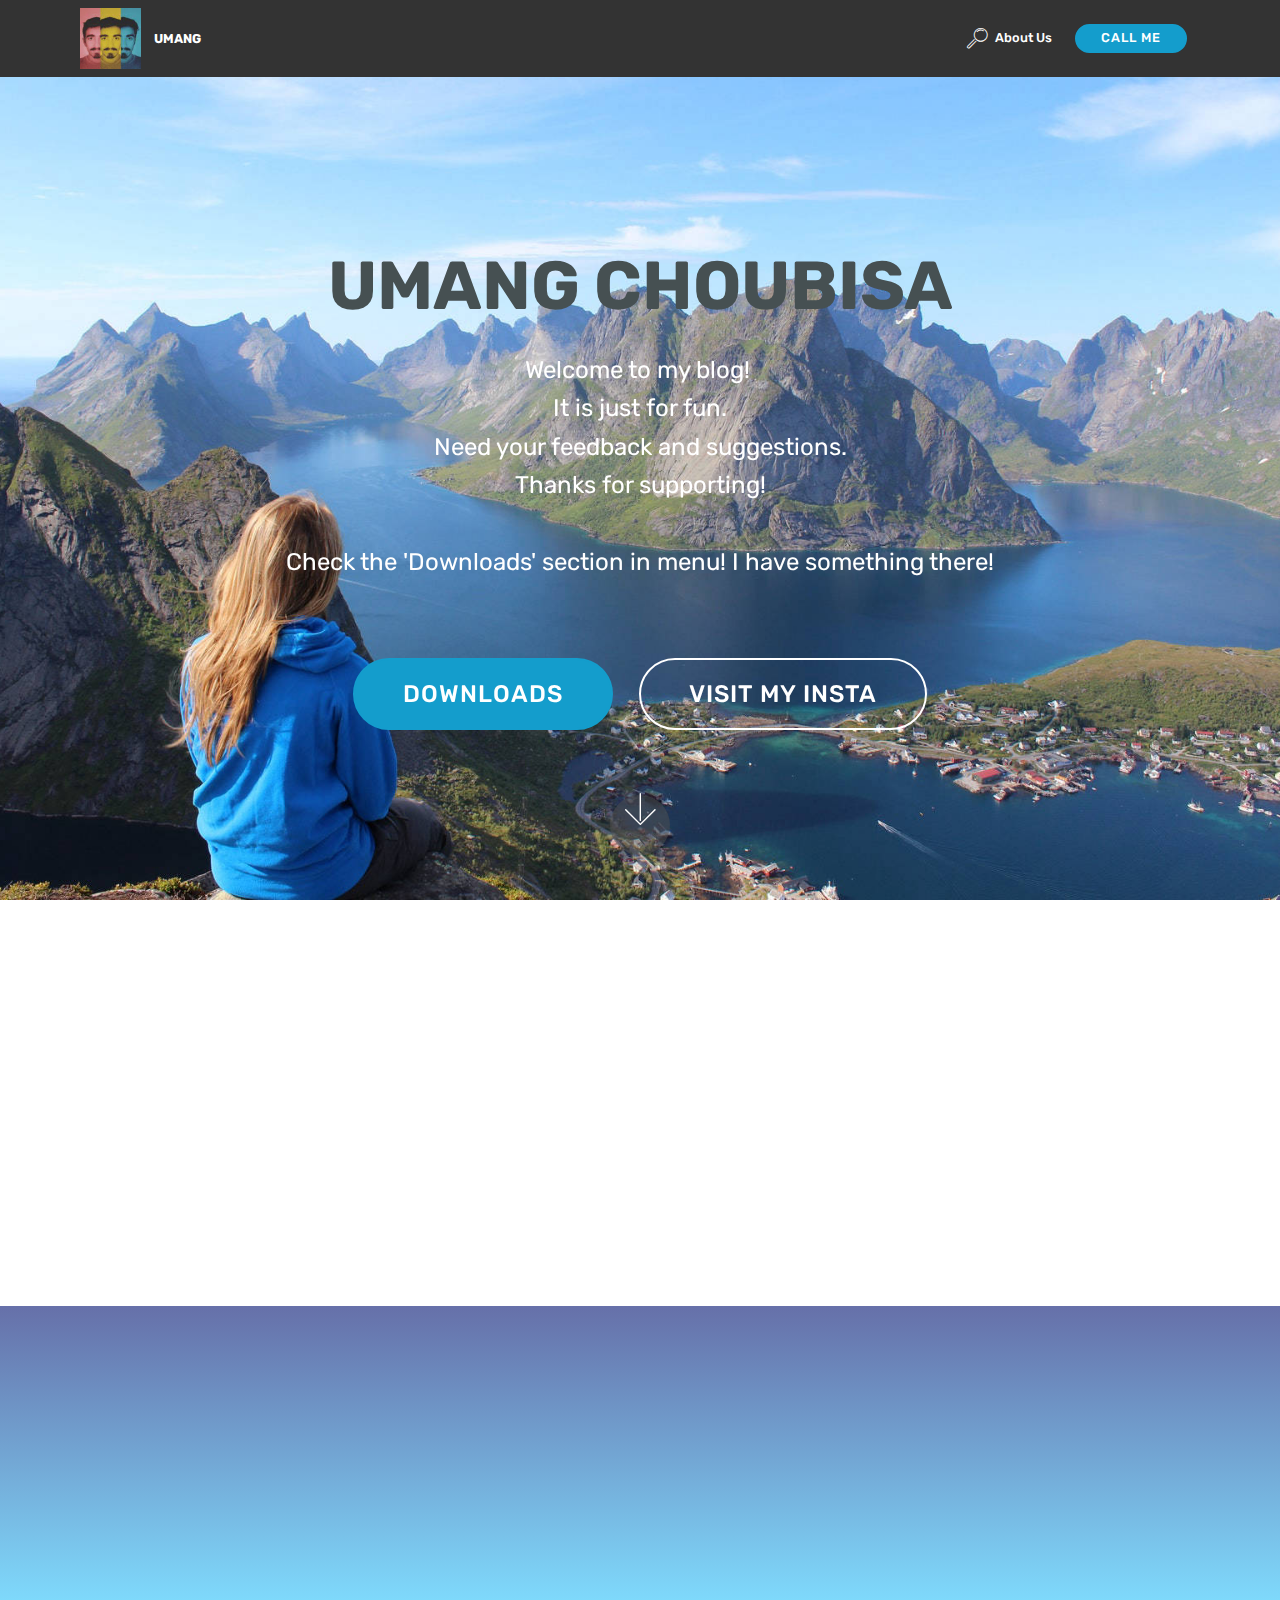
==== commit f5083b87: "create github pages" ====
--- a/index.html
+++ b/index.html
@@ -15,9 +15,9 @@
   <link rel="stylesheet" href="assets/bootstrap/css/bootstrap.min.css">
   <link rel="stylesheet" href="assets/bootstrap/css/bootstrap-grid.min.css">
   <link rel="stylesheet" href="assets/bootstrap/css/bootstrap-reboot.min.css">
+  <link rel="stylesheet" href="assets/dropdown/css/style.css">
   <link rel="stylesheet" href="assets/socicon/css/styles.css">
   <link rel="stylesheet" href="assets/animatecss/animate.min.css">
-  <link rel="stylesheet" href="assets/dropdown/css/style.css">
   <link rel="stylesheet" href="assets/theme/css/style.css">
   <link rel="stylesheet" href="assets/mobirise/css/mbr-additional.css" type="text/css">
   
@@ -42,10 +42,10 @@
             <div class="navbar-brand">
                 <span class="navbar-logo">
                     
-                         <a href="index.html"><img src="assets/images/mbr-122x186.jpg" alt="Mobirise" title="" style="height: 3.8rem;"></a>
+                         <img src="assets/images/30086499-2031780117078083-8196271169687519232-n-122x122.jpg" alt="Mobirise" title="" style="height: 3.8rem;">
                     
                 </span>
-                <span class="navbar-caption-wrap"><a class="navbar-caption text-white display-4" href="https://mobirise.com">UMANG</a></span>
+                <span class="navbar-caption-wrap"><a class="navbar-caption text-white display-4" href="index.html">UMANG</a></span>
             </div>
         </div>
         <div class="collapse navbar-collapse" id="navbarSupportedContent">
@@ -64,7 +64,7 @@
     </nav>
 </section>
 
-<section class="engine"><a href="https://mobirise.me/l">free website templates</a></section><section class="cid-qTkA127IK8 mbr-fullscreen mbr-parallax-background" id="header2-1">
+<section class="engine"><a href="https://mobirise.me/s">free bootstrap theme</a></section><section class="cid-qTkA127IK8 mbr-fullscreen mbr-parallax-background" id="header2-1">
 
     
 
@@ -85,6 +85,78 @@
         <a href="#next">
             <i class="mbri-down mbr-iconfont"></i>
         </a>
+    </div>
+</section>
+
+<section class="mbr-section form3 cid-qUxpqutZTl" id="form3-k">
+
+    
+
+    
+
+    <div class="container">
+        <div class="row justify-content-center">
+            <div class="title col-12 col-lg-8">
+                <h2 class="align-center pb-2 mbr-fonts-style display-2">
+                    SUBSCRIBE FORM
+                </h2>
+                <h3 class="mbr-section-subtitle align-center pb-5 mbr-light mbr-fonts-style display-5">
+                    Subscribe to our Newsletter
+                </h3>
+            </div>
+        </div>
+
+        <div class="row py-2 justify-content-center">
+            <div class="col-12 col-lg-6  col-md-8 " data-form-type="formoid">
+                <div data-form-alert="" hidden="">Thanks for subscribing!
+Have a superb day ahead!</div>
+                <form class="mbr-form" action="https://mobirise.com/" method="post" data-form-title="Mobirise Form"><input type="hidden" name="email" data-form-email="true" value="4mGRuhBxhUi5psPz+vBW29qgdhLKKifehPo0UL+KeAbPW/ByD394zz63dHynbBhJMeKf/djKDHtqlsqCZGhozz6oGDluewFmXhxpfRZvSfxmTwEddh6yFv0w4HwMEGTS" data-form-field="Email">
+                    <div class="mbr-subscribe input-group">
+                        <input class="form-control" type="email" name="email" placeholder="Email" data-form-field="Email" required="" id="email-form3-k">
+                        <span class="input-group-btn">
+                            <button href="" type="submit" class="btn btn-primary  display-4">SUBSCRIBE</button>
+                        </span>
+                    </div>
+                </form>
+            </div>
+        </div>
+    </div>
+</section>
+
+<section class="cid-qUxpEaIPby" id="social-buttons2-l">
+
+    
+
+    
+
+    <div class="container">
+        <div class="media-container-row">
+            <div class="col-md-8 align-center">
+                <h2 class="pb-3 mbr-fonts-style display-2">
+                    FOLLOW US!
+                </h2>
+                <div class="social-list pl-0 mb-0">
+                    <a href="https://twitter.com/dushtpurush" target="_blank">
+                        <span class="px-2 mbr-iconfont mbr-iconfont-social socicon-twitter socicon"></span>
+                    </a>
+                    <a href="https://www.facebook.com/lovely.mrbeard" target="_blank">
+                        <span class="px-2 mbr-iconfont mbr-iconfont-social socicon-facebook socicon"></span>
+                    </a>
+                    <a href="https://instagram.com/1mole_umang" target="_blank">
+                        <span class="px-2 mbr-iconfont mbr-iconfont-social socicon-instagram socicon"></span>
+                    </a>
+                    <a href="https://www.youtube.com/c/mobirise" target="_blank">
+                        
+                    </a>
+                    <a href="https://plus.google.com/u/0/+Mobirise" target="_blank">
+                        
+                    </a>
+                    <a href="https://www.behance.net/Mobirise" target="_blank">
+                        
+                    </a>
+                </div>
+            </div>
+        </div>
     </div>
 </section>
 
@@ -194,12 +266,14 @@
   <script src="assets/popper/popper.min.js"></script>
   <script src="assets/tether/tether.min.js"></script>
   <script src="assets/bootstrap/js/bootstrap.min.js"></script>
-  <script src="assets/smoothscroll/smooth-scroll.js"></script>
   <script src="assets/touchswipe/jquery.touch-swipe.min.js"></script>
+  <script src="assets/dropdown/js/script.min.js"></script>
   <script src="assets/viewportchecker/jquery.viewportchecker.js"></script>
   <script src="assets/parallax/jarallax.min.js"></script>
-  <script src="assets/dropdown/js/script.min.js"></script>
+  <script src="assets/sociallikes/social-likes.js"></script>
+  <script src="assets/smoothscroll/smooth-scroll.js"></script>
   <script src="assets/theme/js/script.js"></script>
+  <script src="assets/formoid/formoid.min.js"></script>
   
   
   <input name="animation" type="hidden">
--- a/assets/mobirise/css/mbr-additional.css
+++ b/assets/mobirise/css/mbr-additional.css
@@ -1759,6 +1759,115 @@
 .cid-qTkA127IK8 H1 {
   color: #465052;
 }
+.cid-qUxpqutZTl {
+  padding-top: 90px;
+  padding-bottom: 90px;
+  background-color: #ffffff;
+}
+.cid-qUxpqutZTl .mbr-section-subtitle {
+  color: #767676;
+}
+.cid-qUxpqutZTl .formoid {
+  margin: auto;
+}
+.cid-qUxpqutZTl .form-control {
+  padding-left: 1.5rem;
+  padding-right: 1.5rem;
+}
+.cid-qUxpqutZTl a.btn {
+  flex: 0 0 auto;
+  -webkit-flex: 0 0 auto;
+}
+.cid-qUxpqutZTl .input-group-btn {
+  align-self: center;
+  -webkit-align-self: center;
+  z-index: 3;
+}
+.cid-qUxpqutZTl .input-group-btn .btn {
+  padding-top: 1rem;
+  padding-bottom: 1rem;
+  border-top-right-radius: 3px;
+  border-bottom-right-radius: 3px;
+}
+.cid-qUxpqutZTl a:not([href]):not([tabindex]) {
+  color: #fff;
+}
+.cid-qUxpqutZTl a.btn-white:not([href]):not([tabindex]) {
+  color: #333;
+}
+.cid-qUxpqutZTl .mbr-subscribe .input-group-btn {
+  display: inline-block;
+}
+.cid-qUxpqutZTl .mbr-subscribe .input-group-btn button,
+.cid-qUxpqutZTl .mbr-subscribe .input-group-btn a {
+  margin-top: 0 !important;
+  margin-bottom: 0 !important;
+}
+@media (max-width: 350px) {
+  .cid-qUxpqutZTl .mbr-subscribe {
+    flex-direction: column;
+    -webkit-flex-direction: column;
+  }
+  .cid-qUxpqutZTl input[type="email"] {
+    width: 100%;
+    margin-bottom: 2px;
+  }
+  .cid-qUxpqutZTl .input-group-btn {
+    width: 100%;
+  }
+  .cid-qUxpqutZTl .input-group-btn .btn {
+    border-radius: 3px;
+  }
+}
+@media (max-width: 768px) {
+  .cid-qUxpqutZTl .input-group-btn a.btn {
+    width: 100%;
+  }
+  .cid-qUxpqutZTl .input-group-btn {
+    width: calc(92%);
+  }
+  .cid-qUxpqutZTl .input-group-btn button[type="submit"] {
+    width: 100%;
+  }
+  .cid-qUxpqutZTl .input-group {
+    display: flex;
+    flex-direction: column;
+    flex-wrap: wrap;
+    margin: auto;
+    max-width: 300px;
+  }
+  .cid-qUxpqutZTl .input-group input[type="email"] {
+    width: 100%;
+    margin-bottom: 3px;
+  }
+  .cid-qUxpqutZTl .input-group span {
+    display: inline;
+    padding-left: 0;
+    padding-right: 0;
+  }
+  .cid-qUxpqutZTl .input-group-btn button,
+  .cid-qUxpqutZTl .input-group-btn a {
+    margin-left: 0 !important;
+    margin-right: 0 !important;
+  }
+}
+@media (min-width: 769px) {
+  .cid-qUxpqutZTl .mbr-subscribe > * {
+    margin: 0 0.5rem;
+  }
+}
+.cid-qUxpEaIPby {
+  padding-top: 90px;
+  padding-bottom: 90px;
+  background: linear-gradient(0deg, #7fdbfd, #6670a9);
+}
+.cid-qUxpEaIPby .mbr-iconfont-social {
+  font-size: 32px;
+  color: #ff3366;
+}
+.cid-qUxpEaIPby .social-list a:focus {
+  text-decoration: none;
+}
 .cid-qTkAaeaxX5 {
   padding-top: 60px;
   padding-bottom: 60px;
